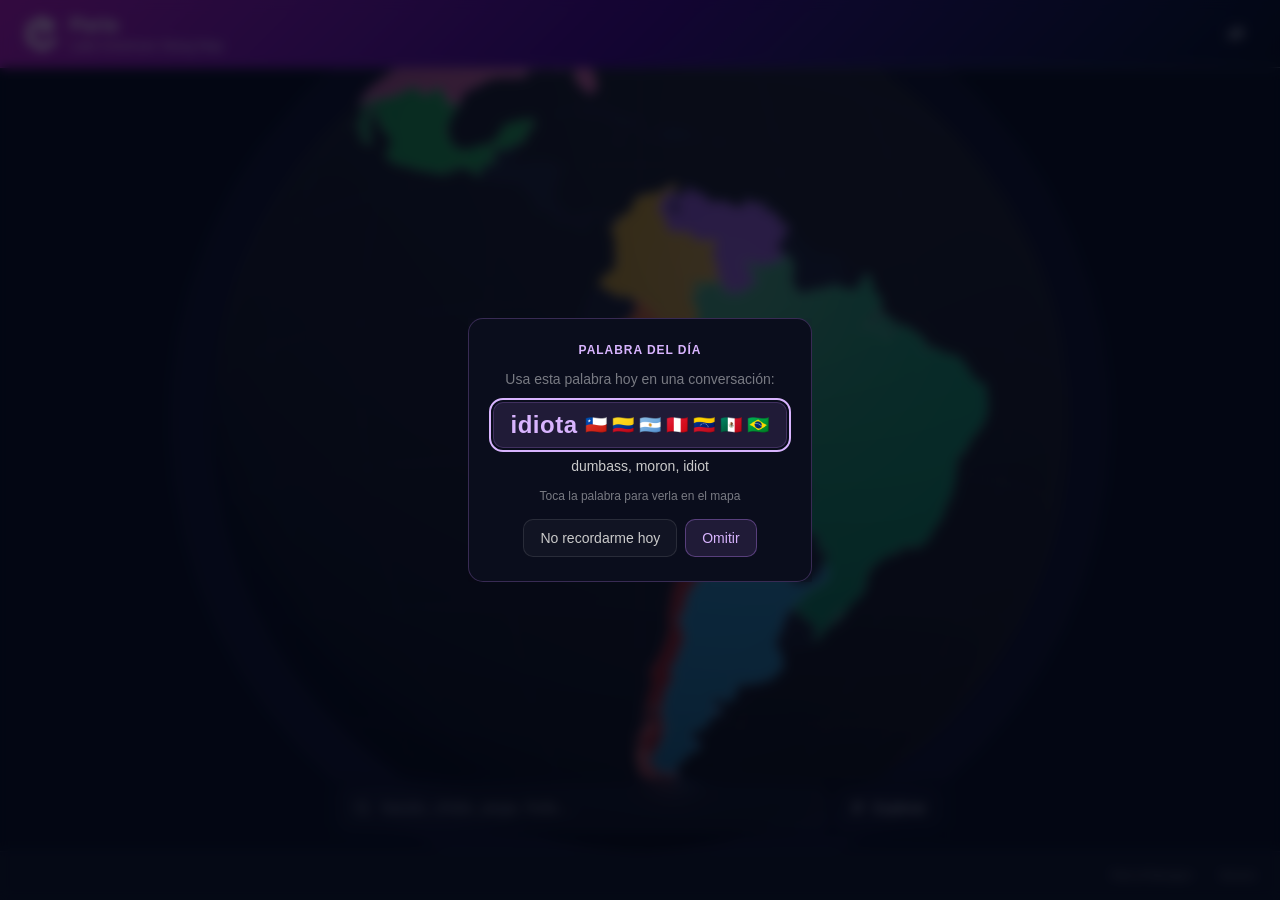
==== index.html @ fe43e07e "fix: stop dropping countries, restore the intro, contain the closed sheet Four defects found by a di" ====
<!DOCTYPE html>
<html lang="es">
<head>
  <meta charset="UTF-8">
  <meta name="viewport" content="width=device-width, initial-scale=1.0">
  <meta http-equiv="Content-Security-Policy" content="default-src 'self'; base-uri 'self'; form-action 'self'; frame-ancestors 'none'; script-src 'self' 'unsafe-inline' https://esm.sh cdn.jsdelivr.net cdnjs.cloudflare.com https://challenges.cloudflare.com https://gc.zgo.at https://static.cloudflareinsights.com; style-src 'self' 'unsafe-inline' https://fonts.googleapis.com https://cdn.neorgon.org; font-src 'self' https://fonts.gstatic.com; img-src 'self' data: blob: https://*.convex.cloud https://img.clerk.com https://cdn.neorgon.org https://i.ytimg.com https://yt3.ggpht.com https://neorgon.goatcounter.com; connect-src 'self' https://*.convex.cloud https://*.clerk.accounts.dev https://*.accounts.dev https://clerk-telemetry.com https://api.clerk.com https://challenges.cloudflare.com https://*.workers.dev https://neorgon.goatcounter.com https://cloudflareinsights.com; frame-src 'self' https://challenges.cloudflare.com https://*.clerk.accounts.dev https://*.accounts.dev https://www.youtube.com https://www.youtube-nocookie.com; worker-src 'self' blob:">
  <meta name="referrer" content="strict-origin-when-cross-origin">
  <meta http-equiv="X-Content-Type-Options" content="nosniff">
  <title>Parla | Latin American Slang Map</title>
  <meta name="description" content="Search Latin American slang and see equivalents across 8 countries on an interactive 3D globe. Static JSON API included">
  <meta property="og:title" content="Parla | Latin American Slang Map">
  <meta property="og:description" content="Map regional slang across Latin America on a 3D globe">
  <meta property="og:type" content="website">
  <meta property="og:url" content="https://parla.neorgon.com/">
  <meta property="og:site_name" content="Neorgon">
  <meta name="twitter:card" content="summary_large_image">
  <meta name="twitter:title" content="Parla | Latin American Slang Map">
  <meta name="twitter:description" content="Map regional slang across Latin America on a 3D globe">
  <meta name="robots" content="index, follow">
  <link rel="canonical" href="https://parla.neorgon.com/">
  <meta property="og:locale" content="en_US">
  <meta name="theme-color" content="#040714">
  <meta property="og:image" content="https://parla.neorgon.com/og-preview.jpg">
  <meta property="og:image:width" content="1200">
  <meta property="og:image:height" content="630">
  <link rel="icon" type="image/x-icon" href="https://cdn.neorgon.org/v1.0.0/favicon.ico" />
  <link rel="stylesheet" href="https://cdn.neorgon.org/v1.0.0/styles/base.css">
  <link rel="stylesheet" href="css/style.css">
  <!-- Neorgon Header Kit (vendored; ?header=live swaps CSS to CDN) -->
  <script>(function(){var m=location.search.match(/[?&]theme=([\w-]+)/)||document.cookie.match(/(?:^|;\s*)neo_theme=([\w-]+)/);if(m&&m[1]!=='default')document.documentElement.dataset.theme=decodeURIComponent(m[1]);})();</script>
  <link rel="stylesheet" href="css/neorgon-header.css">
  <link rel="stylesheet" href="css/neorgon-themes.css">
  <link rel="stylesheet" href="https://cdn.neorgon.org/v1.0.0/header/season.css">
  <script defer src="js/neorgon-header.js"></script>
  <meta name="neo-repo" content="energon-a-secas/parla-site">
  <link rel="stylesheet" href="css/neorgon-footer.css">
  <script defer src="js/neorgon-footer.js"></script>
  <script type="importmap">
  {
    "imports": {
      "three": "./vendor/three/three.module.min.js",
      "three/addons/": "./vendor/three/addons/"
    }
  }
  </script>
  <script type="application/ld+json">
  {
    "@context": "https://schema.org",
    "@type": "WebApplication",
    "name": "Parla",
    "description": "Search Latin American slang and see equivalents across 8 countries on an interactive 3D globe",
    "url": "https://parla.neorgon.com/",
    "applicationCategory": "ReferenceApplication",
    "operatingSystem": "Any",
    "offers": { "@type": "Offer", "price": "0", "priceCurrency": "USD" },
    "author": { "@type": "Organization", "name": "Neorgon", "url": "https://neorgon.com/" }
  }
  </script>
</head>
<body>
  <!-- Stage pre-flight. WebGL support is knowable synchronously with no network,
       so the layout is committed here, before the first paint, instead of at the
       end of initStage() behind 946 KB of dictionary + three.js + geometry.
       This is the only implementation: js/utils.js reads the verdict it caches.
       Removing this script drops every visitor into the radial fallback. -->
  <script>
  (function () {
    var ok = false;
    try {
      ok = !/[?&]nogl=/.test(location.search) &&
           !!(document.createElement('canvas').getContext('webgl2') ||
              document.createElement('canvas').getContext('webgl'));
    } catch (e) { ok = false; }
    window.__parlaWebGL = ok;
    document.body.classList.add(ok ? 'globe-mode' : 'no-webgl');
  })();
  </script>

  <a class="skip-link" href="#main">Skip to content</a>

  <header class="header-bar" data-header-mode="content" data-header-autohide="on">
    <div class="header-logo">
      <a href="./" class="header-title-link">
        <img src="energon-classic-logo.png" class="header-logo-img" alt="">
        <div class="header-title-wrap">
        <h1>Parla</h1>
        <div class="header-subtitle">Latin American Slang Map</div>
      
        </div>
      </a>
    </div>
    <div class="header-right">
      <a class="header-home" href="https://neorgon.com/" title="neorgon.com" aria-label="Neorgon home">
        <svg class="nh-hub-icon" viewBox="0 0 24 24" fill="none" stroke="currentColor" stroke-width="1.5" stroke-linecap="round" stroke-linejoin="round" xmlns="http://www.w3.org/2000/svg" aria-hidden="true">
          <circle cx="12" cy="12" r="4.4"/>
          <ellipse cx="12" cy="12" rx="8.4" ry="3" transform="rotate(-18 12 12)"/>
          <g class="nh-orbit">
            <path d="M17.5 4.2 14.2 2.7l.9 1.4-.6 1.1z" fill="currentColor" stroke="none"/>
            <circle cx="12.6" cy="3" r=".7" fill="currentColor" stroke="none" opacity=".55"/>
            <circle cx="11.1" cy="3.3" r=".55" fill="currentColor" stroke="none" opacity=".35"/>
            <circle cx="9.8" cy="3.7" r=".4" fill="currentColor" stroke="none" opacity=".2"/>
          </g>
        </svg>
      </a>
    </div>
  </header>


  <main id="main">
    <div class="globe-stage" id="globeStage" aria-hidden="true"></div>
    <div class="globe-card hidden" id="globeCard" role="tooltip"></div>

    <button type="button" class="globe-reset hidden" id="globeReset">
      <svg viewBox="0 0 24 24" fill="none" stroke="currentColor" stroke-width="2" aria-hidden="true">
        <circle cx="12" cy="12" r="9"/><path d="M3 12h18M12 3a15 15 0 0 1 0 18a15 15 0 0 1 0-18"/>
      </svg>
      <span>Ver todos los países</span>
    </button>

    <div class="diagram-area hidden" id="diagramArea" role="region" aria-label="Equivalentes por país">
      <svg class="diagram-lines" id="diagramLines"></svg>
      <div class="diagram-center" id="diagramCenter"></div>
      <div class="diagram-nodes" id="diagramNodes"></div>
      <p class="sr-only" id="diagramLive" aria-live="polite"></p>
    </div>

    <div class="dock">
      <div class="sheet" id="resultsSheet">
        <div class="sheet-inner">
          <div class="sheet-head">
            <button type="button" class="sheet-grab" id="sheetGrab" aria-label="Cerrar el panel"></button>
            <div class="mode-switch" id="modeSwitch" role="tablist" aria-label="Qué estás buscando">
              <button type="button" class="mode-btn is-active" id="modeWords"
                      role="tab" aria-selected="true" data-mode="words">Palabras</button>
              <button type="button" class="mode-btn" id="modeExpressions"
                      role="tab" aria-selected="false" data-mode="expressions">Expresiones</button>
            </div>
            <div class="sheet-filters">
              <label class="sr-only" for="countrySelect">Filtrar por país</label>
              <select class="filter-select" id="countrySelect" aria-label="Filtrar por país"></select>
              <label class="sr-only" for="categorySelect">Filtrar por categoría</label>
              <select class="filter-select" id="categorySelect" aria-label="Filtrar por categoría"></select>
            </div>
          </div>
          <div class="sheet-body">
            <!-- A sibling of #resultsArea, not a child. renderBrowse clears
                 #resultsArea, so nesting the intro inside it destroyed the copy
                 and the example pills on the first render of every visit. -->
            <div class="intro-state" id="introState">
              <p class="intro-text">Toca un país en el globo, o busca una palabra</p>
              <div class="intro-examples" id="introExamples"></div>
            </div>
            <div class="results-area" id="resultsArea"></div>
            <div class="browse-area" id="browseArea"></div>
          </div>
        </div>
      </div>
      <div class="command-bar">
        <div class="command-search">
          <label class="sr-only" for="searchInput">Buscar jerga</label>
          <svg class="search-icon" viewBox="0 0 24 24" fill="none" stroke="currentColor" stroke-width="2" aria-hidden="true">
            <circle cx="11" cy="11" r="8"/><path d="m21 21-4.3-4.3"/>
          </svg>
          <input type="search" id="searchInput" class="search-input" placeholder="bacán, chido, pega, foda…" autocomplete="off" spellcheck="false" enterkeyhint="search">
          <button type="button" class="search-clear hidden" id="searchClear" aria-label="Borrar búsqueda">&times;</button>
        </div>
        <button type="button" class="sheet-toggle" id="sheetToggle" aria-expanded="false" aria-controls="resultsSheet">
          <svg viewBox="0 0 24 24" fill="none" stroke="currentColor" stroke-width="2" aria-hidden="true"><path d="M4 6h16M4 12h16M4 18h10"/></svg>
          <span>Explorar</span>
        </button>
      </div>
    </div>
  </main>

  <dialog class="wod-dialog" id="wodDialog" aria-labelledby="wodTitle">
    <div class="wod-dialog-inner">
      <p class="wod-label" id="wodTitle">Palabra del día</p>
      <div id="wodContent"></div>
      <p class="wod-hint">Toca la palabra para verla en el mapa</p>
      <div class="wod-actions">
        <button type="button" class="wod-btn" id="wodDismiss">No recordarme hoy</button>
        <button type="button" class="wod-btn wod-btn-primary" id="wodSkip">Omitir</button>
      </div>
    </div>
  </dialog>

  <footer class="neo-footer" data-footer-mode="app" data-stick="off">
  </footer>

  <script type="module" src="js/app.js"></script>
</body>
</html>
---- css/style.css ----
/* -- Reset & base -- */
*, *::before, *::after { margin: 0; padding: 0; box-sizing: border-box; }

html { height: 100%; }

:root {
  --bg: #040714;
  --surface-1: rgba(255,255,255,.03);
  --surface-2: rgba(255,255,255,.06);
  --surface-3: rgba(255,255,255,.09);
  --border-subtle: rgba(255,255,255,.07);
  --border: rgba(255,255,255,.1);
  --border-strong: rgba(255,255,255,.22);
  --text-primary: #f9f9f9;
  --text-secondary: #cacaca;
  --text-muted: rgba(255,255,255,.45);
  --accent: #c084fc;
  --accent-bright: #d8b4fe;
  --accent-dim: rgba(192,132,252,.12);
  --accent-glow: rgba(192,132,252,.06);
  --font: 'Avenir Next', -apple-system, BlinkMacSystemFont, 'Segoe UI', Roboto, Oxygen, Ubuntu, Cantarell, sans-serif;
  --text-xs: 0.75rem; --text-sm: 0.875rem; --text-base: 1rem;
  --text-lg: 1.125rem; --text-xl: 1.25rem; --text-2xl: 1.5rem;
  --space-1: 4px; --space-2: 8px; --space-3: 12px; --space-4: 16px;
  --space-6: 24px; --space-8: 32px;
  --radius-sm: 6px; --radius: 10px; --radius-lg: 15px;
  --ease-out: cubic-bezier(0.25, 1, 0.5, 1);
  --surface-solid: #0a0d1c;
  --dur-fast: 120ms; --dur: 200ms;
}

body {
  font-family: var(--font);
  background: var(--bg);
  min-height: 100%;
  color: var(--text-primary);
  display: flex; flex-direction: column;
  overflow-x: hidden;
}

main#main {
  flex: 1;
  display: flex;
  flex-direction: column;
  min-height: 0;
  width: 100%;
  position: relative;
  z-index: 1;
}

/* -- Layout -- */
.sr-only {
  position: absolute;
  width: 1px;
  height: 1px;
  padding: 0;
  margin: -1px;
  overflow: hidden;
  clip: rect(0, 0, 0, 0);
  white-space: nowrap;
  border: 0;
}

.hidden { display: none !important; }


/* -- Globe stage --
   The 3D canvas fills the stage and sits behind every interactive layer.
   It is aria-hidden and click-through except for the canvas itself, which
   owns rotation, zoom and country picking. */
.globe-stage {
  position: absolute;
  inset: 0;
  z-index: 0;
  overflow: hidden;
}

.globe-canvas {
  display: block;
  width: 100%;
  height: 100%;
  touch-action: none;   /* OrbitControls needs the gestures */
}

.globe-card {
  position: fixed;
  z-index: 2;
  max-width: 280px;
  padding: var(--space-3) var(--space-4);
  background: var(--surface-solid);
  border: 1px solid var(--border-strong);
  border-radius: var(--radius);
  box-shadow: 0 12px 40px rgba(0, 0, 0, 0.45);
  pointer-events: auto;
}

.globe-card-head {
  font-size: var(--text-sm);
  font-weight: 600;
  color: var(--text-primary);
  margin-bottom: var(--space-2);
}

.globe-card-terms {
  list-style: none;
  margin: 0;
  padding: 0;
}

.globe-card-terms li {
  padding: 6px 0;
  border-top: 1px solid var(--border-subtle);
  font-size: var(--text-xs);
  line-height: 1.45;
}

.globe-card-terms li:first-child {
  border-top: none;
  padding-top: 0;
}

.globe-card-term {
  display: block;
  font-weight: 600;
  color: var(--accent-bright);
  margin-bottom: 2px;
}

.globe-card-meaning {
  display: block;
  color: var(--text-muted);
}

/* -- Command bar (search + sheet toggle) -- */
.command-bar {
  display: flex;
  align-items: center;
  gap: var(--space-2);
  padding: var(--space-2);
  background: rgba(4, 7, 20, 0.55);
  border: 1px solid var(--border-subtle);
  border-radius: var(--radius-lg);
  /* Glass Sparingly: the header and this field are the whole budget. */
  backdrop-filter: blur(12px);
  -webkit-backdrop-filter: blur(12px);
  flex: 0 0 auto;
}

.command-search {
  position: relative;
  flex: 1.4;
  min-width: 0;
}

.command-search .search-icon {
  left: 14px;
  width: 18px;
  height: 18px;
}

.command-search .search-input {
  padding: 12px 40px 12px 42px;
  font-size: var(--text-base);
  border-radius: var(--radius);
  background: rgba(255, 255, 255, 0.04);
}

.command-search .search-input:focus {
  box-shadow: 0 0 0 2px var(--accent-dim);
}

.command-search:focus-within .search-icon {
  color: var(--accent);
}

.command-search .search-clear {
  right: 4px;
  min-width: 36px;
  min-height: 36px;
}

.command-bar .filter-select {
  flex: 0 1 160px;
  min-width: 0;
  padding: 10px 28px 10px 12px;
  font-size: var(--text-xs);
  background-color: rgba(255, 255, 255, 0.04);
}

/* -- Word of the day dialog -- */
.wod-dialog {
  margin: auto;
  padding: 0;
  border: none;
  max-width: min(420px, calc(100vw - 32px));
  background: transparent;
  color: var(--text-primary);
}

.wod-dialog::backdrop {
  background: rgba(4, 7, 20, 0.72);
  backdrop-filter: blur(6px);
  -webkit-backdrop-filter: blur(6px);
}

.wod-dialog.open {
  display: block;
  position: fixed;
  inset: 0;
  margin: auto;
  z-index: 300;
}

.wod-dialog-inner {
  padding: var(--space-6);
  background: var(--surface-solid);
  border: 1px solid rgba(192, 132, 252, 0.25);
  border-radius: var(--radius-lg);
  box-shadow: 0 24px 64px rgba(0, 0, 0, 0.45), 0 0 48px rgba(192, 132, 252, 0.08);
  text-align: center;
  animation: fadeIn 0.35s var(--ease-out) both;
}

.wod-label {
  font-size: var(--text-xs);
  font-weight: 600;
  letter-spacing: 0.08em;
  text-transform: uppercase;
  color: var(--accent-bright);
  margin-bottom: var(--space-3);
}

.wod-hint {
  font-size: var(--text-xs);
  color: var(--text-muted);
  margin-top: var(--space-3);
}

.wod-actions {
  display: flex;
  gap: var(--space-2);
  margin-top: var(--space-4);
  justify-content: center;
  flex-wrap: wrap;
}

.wod-btn {
  font: inherit;
  font-size: var(--text-sm);
  padding: 10px 16px;
  border-radius: var(--radius);
  border: 1px solid var(--border);
  background: var(--surface-1);
  color: var(--text-secondary);
  cursor: pointer;
  transition: border-color var(--dur), background var(--dur), color var(--dur);
}

.wod-btn:hover {
  color: var(--text-primary);
  border-color: var(--border-strong);
  background: var(--surface-2);
}

.wod-btn-primary {
  border-color: rgba(192, 132, 252, 0.35);
  background: var(--accent-dim);
  color: var(--accent-bright);
}

.wod-btn-primary:hover {
  border-color: var(--accent);
  background: rgba(192, 132, 252, 0.18);
}

.wod-term-btn {
  display: inline-flex;
  align-items: center;
  gap: var(--space-2);
  font: inherit;
  cursor: pointer;
  padding: var(--space-2) var(--space-4);
  border: 1px solid rgba(192, 132, 252, 0.2);
  border-radius: var(--radius);
  background: var(--accent-dim);
  color: inherit;
  transition: border-color var(--dur), transform var(--dur), box-shadow var(--dur);
}

.wod-term-btn:hover {
  border-color: var(--accent);
  box-shadow: 0 0 24px rgba(192, 132, 252, 0.12);
  transform: translateY(-1px);
}

.wod-prompt {
  font-size: var(--text-sm);
  color: var(--text-muted);
  margin-bottom: var(--space-3);
  line-height: 1.5;
}

.wod-term {
  font-size: var(--text-2xl);
  font-weight: 700;
  color: var(--accent-bright);
  letter-spacing: 0.5px;
}

.wod-flag {
  font-size: var(--text-lg);
}

.wod-meaning {
  font-size: var(--text-sm);
  color: var(--text-secondary);
  margin-top: var(--space-2);
  line-height: 1.45;
}

/* -- Search area -- */
.search-area {
  margin-bottom: var(--space-4);
}

.field-label {
  display: block;
  font-size: var(--text-xs);
  font-weight: 600;
  color: var(--text-muted);
  margin-bottom: var(--space-2);
  letter-spacing: 0.02em;
}

.filter-field {
  flex: 1;
  min-width: 0;
}

.search-wrap {
  position: relative;
  margin-bottom: var(--space-3);
}

.search-icon {
  position: absolute;
  left: 18px;
  top: 50%;
  transform: translateY(-50%);
  width: 22px;
  height: 22px;
  color: var(--text-muted);
  pointer-events: none;
  transition: color var(--dur);
}

.search-input:focus ~ .search-icon,
.search-wrap:focus-within .search-icon { color: var(--accent); }

.search-input {
  width: 100%;
  padding: 18px 52px 18px 52px;
  background: var(--surface-solid);
  border: 1px solid var(--border);
  border-radius: var(--radius-lg);
  font: inherit;
  font-size: var(--text-lg);
  color: var(--text-primary);
  outline: none;
  transition: border-color var(--dur), box-shadow var(--dur), background var(--dur);
}

.search-input::placeholder { color: var(--text-muted); }

.search-input:focus {
  border-color: var(--accent);
  box-shadow: 0 0 0 3px var(--accent-dim), 0 8px 32px rgba(192,132,252,0.08);
  background: rgba(255,255,255,.05);
}

.search-clear {
  position: absolute;
  right: 8px;
  top: 50%;
  transform: translateY(-50%);
  background: var(--surface-2);
  border: none;
  color: var(--text-muted);
  font-size: 1.2em;
  cursor: pointer;
  min-width: 44px;
  min-height: 44px;
  display: flex;
  align-items: center;
  justify-content: center;
  border-radius: var(--radius-sm);
  transition: color var(--dur), background var(--dur);
  line-height: 1;
}
.search-clear:hover { color: var(--text-primary); background: var(--surface-3); }

/* -- Filter bar -- */
.filter-bar {
  display: flex;
  gap: var(--space-2);
}

.filter-select {
  flex: 1;
  padding: 10px 14px;
  background: var(--surface-1);
  border: 1px solid var(--border);
  border-radius: var(--radius);
  color: var(--text-primary);
  font: inherit;
  font-size: var(--text-sm);
  cursor: pointer;
  outline: none;
  transition: border-color var(--dur);
  -webkit-appearance: none;
  appearance: none;
  background-image: url("data:image/svg+xml,%3Csvg xmlns='http://www.w3.org/2000/svg' width='12' height='12' viewBox='0 0 24 24' fill='none' stroke='rgba(255,255,255,0.45)' stroke-width='2'%3E%3Cpath d='M6 9l6 6 6-6'/%3E%3C/svg%3E");
  background-repeat: no-repeat;
  background-position: right 12px center;
  padding-right: 32px;
}

.filter-select:focus {
  border-color: var(--accent);
}

.filter-select option {
  background: var(--surface-solid);
  color: var(--text-primary);
}

/* -- Intro state -- */
.intro-state {
  text-align: center;
  padding: var(--space-4) 0 var(--space-6);
}

.intro-text {
  color: var(--text-muted);
  font-size: var(--text-lg);
  margin-bottom: var(--space-6);
  line-height: 1.6;
}

.intro-examples {
  display: flex;
  flex-wrap: wrap;
  gap: var(--space-2);
  justify-content: center;
}

.example-pill {
  padding: 8px 18px;
  border-radius: 20px;
  border: 1px solid var(--border);
  background: var(--surface-solid);
  color: var(--accent);
  font: inherit;
  font-size: var(--text-sm);
  cursor: pointer;
  transition: border-color var(--dur), background var(--dur), transform var(--dur), box-shadow var(--dur);
}

.example-pill:hover {
  background: var(--accent-dim);
  border-color: var(--accent);
  transform: translateY(-2px);
  box-shadow: 0 4px 12px rgba(192,132,252,0.12);
}

/* -- Result cards (multiple matches) -- */
.result-card {
  display: flex;
  align-items: flex-start;
  gap: var(--space-4);
  width: 100%;
  text-align: left;
  padding: var(--space-4) var(--space-6);
  background: var(--surface-solid);
  border: 1px solid var(--border);
  border-radius: var(--radius);
  margin-bottom: var(--space-3);
  cursor: pointer;
  font: inherit;
  color: var(--text-primary);
  transition: border-color var(--dur), background var(--dur), transform var(--dur), box-shadow var(--dur);
  animation: fadeIn 0.25s ease-out both;
}

.result-card:hover {
  border-color: var(--accent);
  background: var(--surface-2);
  transform: translateY(-2px);
  box-shadow: 0 4px 20px rgba(0,0,0,0.3);
}

.result-body { flex: 1; }

.result-term {
  font-size: var(--text-xl);
  font-weight: 600;
  margin-bottom: 4px;
}

.result-flags {
  font-size: var(--text-base);
  margin-left: var(--space-2);
}

.result-meaning {
  color: var(--text-secondary);
  font-size: var(--text-sm);
  margin-bottom: 4px;
}

.result-category {
  color: var(--text-muted);
  font-size: var(--text-xs);
}

.result-arrow {
  color: var(--text-muted);
  font-size: 1.2em;
  margin-top: 6px;
  transition: transform var(--dur), color var(--dur);
}

.result-card:hover .result-arrow {
  color: var(--accent);
  transform: translateX(3px);
}

/* -- No results -- */
.no-results {
  text-align: center;
  color: var(--text-muted);
  padding: var(--space-8) 0;
  font-size: var(--text-base);
}

/* -- Diagram -- */
.diagram-area {
  position: relative;
  width: 100%;
  min-height: min(52vh, 480px);
  flex: 1;
  margin: 0;
  padding: 0 var(--space-4);
  z-index: 1;
}

.diagram-lines {
  position: absolute;
  inset: 0;
  width: 100%;
  height: 100%;
  pointer-events: none;
  z-index: 1;
}

.diagram-line {
  animation: lineIn 0.5s ease-out both;
}

@keyframes lineIn {
  from { stroke-dashoffset: 200; opacity: 0; }
  to { stroke-dashoffset: 0; opacity: 1; }
}

/* -- Diagram center node -- */
.diagram-center {
  position: absolute;
  left: 50%;
  top: 50%;
  transform: translate(-50%, -50%);
  z-index: 3;
  background: var(--surface-solid);
  border: 2px solid var(--accent);
  border-radius: var(--radius-lg);
  padding: 16px 24px 14px;
  text-align: center;
  box-shadow: 0 0 40px rgba(192,132,252,0.1), inset 0 0 20px rgba(192,132,252,0.03);
  animation: centerIn 0.4s var(--ease-out) both;
  max-width: 240px;
  display: flex;
  flex-direction: column;
  align-items: center;
}

@keyframes centerIn {
  from { opacity: 0; transform: translate(-50%, -50%) scale(0.8); }
  to { opacity: 1; transform: translate(-50%, -50%) scale(1); }
}

.center-term {
  font-size: var(--text-2xl);
  font-weight: 700;
  color: var(--accent-bright);
  margin-bottom: 6px;
  letter-spacing: 0.5px;
}

.center-meaning {
  font-size: var(--text-xs);
  font-weight: 500;
  color: var(--text-muted);
  line-height: 1.4;
}

.center-category {
  font-size: 0.7rem;
  color: var(--text-muted);
  margin-top: 6px;
}

/* -- Diagram nodes -- */
.diagram-nodes {
  position: absolute;
  inset: 0;
  z-index: 2;
}

.diagram-node {
  position: absolute;
  transform: translate(-50%, -50%);
  background: var(--surface-solid);
  border: 1px solid var(--node-color, var(--border));
  border-radius: var(--radius);
  padding: 10px 14px;
  text-align: left;
  min-width: 100px;
  max-width: 170px;
  cursor: default;
  transition: transform var(--dur), box-shadow var(--dur), border-color var(--dur);
  animation: nodeIn 0.4s var(--ease-out) both;
}

.diagram-node:hover {
  transform: translate(-50%, -50%) scale(1.06);
  box-shadow: 0 0 24px color-mix(in srgb, var(--node-color) 20%, transparent);
  z-index: 10;
  border-color: var(--node-color);
}

.diagram-node.matched {
  border-width: 2px;
  background: color-mix(in srgb, var(--node-color) 8%, var(--surface-solid));
  box-shadow: 0 0 20px color-mix(in srgb, var(--node-color) 15%, transparent);
}

@keyframes nodeIn {
  from { opacity: 0; transform: translate(-50%, -50%) scale(0.6) translateY(8px); }
  to { opacity: 1; transform: translate(-50%, -50%) scale(1) translateY(0); }
}

.node-flags {
  font-size: var(--text-sm);
  margin-bottom: 3px;
  letter-spacing: 2px;
}

.node-term {
  font-size: var(--text-sm);
  font-weight: 600;
  color: var(--text-primary);
  line-height: 1.3;
}

.node-countries {
  font-size: var(--text-xs);
  color: var(--text-muted);
  margin-top: 3px;
}

.node-note {
  font-size: 0.7rem;
  color: var(--text-muted);
  font-style: italic;
  margin-top: 3px;
}

/* -- Diagram controls (back + share, inside center card) -- */
.diagram-controls {
  display: flex;
  align-items: center;
  justify-content: center;
  gap: 6px;
  margin-top: 10px;
}

.diagram-back,
.diagram-share {
  display: flex;
  align-items: center;
  gap: 5px;
  padding: 5px 11px;
  border-radius: 20px;
  border: 1px solid var(--border);
  background: rgba(255,255,255,0.04);
  color: var(--text-muted);
  font: inherit;
  font-size: var(--text-xs);
  cursor: pointer;
  transition: color var(--dur), border-color var(--dur), background var(--dur), transform 0.25s var(--ease-out);
}

.diagram-back:hover {
  color: var(--accent);
  border-color: var(--accent);
  background: var(--accent-dim);
  transform: scale(1.04);
}

.diagram-share:hover {
  color: var(--accent);
  border-color: var(--accent);
  background: var(--accent-dim);
  transform: scale(1.04);
}

.diagram-share.copied {
  color: #4ade80;
  border-color: #4ade80;
  background: rgba(74,222,128,0.1);
}

.diagram-back svg,
.diagram-share svg {
  width: 14px;
  height: 14px;
  transition: transform var(--dur);
}

.center-flag {
  font-size: var(--text-lg);
  margin-left: 4px;
}

/* -- Browse section -- */
.browse-area {
  margin-top: var(--space-4);
}

.browse-section {
  margin-bottom: var(--space-8);
}

.browse-heading {
  font-size: var(--text-lg);
  font-weight: 600;
  color: var(--text-secondary);
  margin-bottom: var(--space-4);
  padding-bottom: var(--space-2);
  border-bottom: 1px solid var(--border-subtle);
  display: flex;
  align-items: center;
  gap: var(--space-2);
}

.cat-icon {
  width: 18px;
  height: 18px;
  display: inline-block;
  vertical-align: middle;
  flex-shrink: 0;
}

.browse-expand {
  display: flex;
  align-items: center;
  justify-content: center;
  gap: 6px;
  width: 100%;
  padding: 10px;
  margin-top: var(--space-2);
  background: var(--surface-1);
  border: 1px solid var(--border);
  border-radius: var(--radius);
  color: var(--accent);
  font: inherit;
  font-size: var(--text-sm);
  cursor: pointer;
  transition: all var(--dur);
}

.browse-expand:hover {
  background: var(--accent-dim);
  border-color: var(--accent);
}

.browse-expand svg {
  width: 14px;
  height: 14px;
  transition: transform var(--dur);
}

.browse-expand.expanded svg {
  transform: rotate(180deg);
}

.browse-grid {
  display: grid;
  grid-template-columns: repeat(auto-fill, minmax(270px, 1fr));
  gap: var(--space-3);
}

.browse-card {
  display: block;
  width: 100%;
  text-align: left;
  padding: var(--space-4);
  background: var(--surface-solid);
  border: 1px solid var(--border);
  border-radius: var(--radius);
  cursor: pointer;
  font: inherit;
  color: var(--text-primary);
  transition: border-color var(--dur), background var(--dur), transform var(--dur), box-shadow var(--dur);
}

.browse-card:hover {
  border-color: var(--accent);
  background: var(--surface-2);
  transform: translateY(-3px);
  box-shadow: 0 8px 24px rgba(0,0,0,0.3);
}

.browse-hero {
  font-size: var(--text-xl);
  font-weight: 700;
  color: var(--accent-bright);
  margin-bottom: var(--space-2);
  letter-spacing: 0.3px;
  line-height: 1.3;
}

.browse-hero-flag {
  font-size: var(--text-base);
  margin-left: 4px;
}

.browse-terms {
  display: flex;
  flex-wrap: wrap;
  gap: 6px;
  margin-bottom: var(--space-3);
}

.browse-term {
  font-size: var(--text-base);
  font-weight: 600;
  color: var(--text-primary);
  background: var(--surface-2);
  padding: 4px 12px;
  border-radius: 12px;
  border: 1px solid var(--border-subtle);
  white-space: nowrap;
}

.browse-term-flags {
  font-size: var(--text-xs);
  letter-spacing: 1px;
}

.browse-meaning {
  font-size: var(--text-xs);
  color: var(--text-muted);
  line-height: 1.4;
}

.browse-more {
  font-size: var(--text-xs);
  color: var(--accent);
  padding: 4px 10px;
  align-self: center;
}

/* -- Toast -- */
.toast {
  position: fixed; bottom: 24px; right: 24px; z-index: 999;
  background: #1a1730; border: 1px solid rgba(255,255,255,0.15);
  border-radius: 8px; padding: 10px 16px;
  font-size: 0.84rem; color: var(--text-primary);
  box-shadow: 0 4px 20px rgba(0,0,0,0.55);
  pointer-events: none;
  transform: translateY(8px); opacity: 0;
  transition: opacity 0.18s, transform 0.18s;
}
.toast.visible { opacity: 1; transform: translateY(0); }

/* -- Focus & a11y -- */
:focus-visible {
  outline: 2px solid var(--accent-bright);
  outline-offset: 2px;
}

.skip-link {
  position: absolute;
  top: -100%;
  left: var(--space-4);
  z-index: 1000;
  padding: var(--space-2) var(--space-4);
  background: var(--accent-bright);
  color: var(--bg);
  font-weight: 600;
  font-size: var(--text-sm);
  border-radius: 0 0 var(--radius-sm) var(--radius-sm);
  text-decoration: none;
  transition: top var(--dur);
}
.skip-link:focus { top: 0; }

/* -- Button press -- */
button:active:not(.diagram-node):not(.diagram-back):not(.diagram-share) {
  transform: scale(0.97);
  transition-duration: var(--dur-fast);
}

/* -- Entrance animation -- */
@keyframes fadeIn {
  from { opacity: 0; transform: translateY(8px); }
  to   { opacity: 1; transform: translateY(0); }
}

/* -- Reduced motion -- */
@media (prefers-reduced-motion: reduce) {
  *, *::before, *::after {
    animation-duration: 0.01ms !important;
    transition-duration: 0.01ms !important;
  }
}

/* -- Responsive -- */
@media (max-width: 600px) {

  .command-bar {
    flex-wrap: wrap;
    top: 68px;
  }

  .command-bar .filter-select {
    flex: 1 1 calc(50% - var(--space-1));
  }

  .command-search .search-input {
    font-size: var(--text-sm);
    padding: 11px 36px 11px 38px;
  }

  .diagram-area { min-height: min(48vh, 360px); }

  .diagram-center {
    padding: 12px 18px;
    max-width: 180px;
  }

  .center-term { font-size: var(--text-lg); }
  .center-meaning { font-size: 0.7rem; }

  .diagram-node {
    padding: 8px 10px;
    min-width: 80px;
    max-width: 130px;
  }

  .node-term { font-size: var(--text-xs); }
  .node-countries { font-size: 0.65rem; }
  .node-flags { font-size: var(--text-xs); }

  .browse-grid {
    grid-template-columns: 1fr;
  }
}

@media (max-width: 400px) {
  .diagram-area { min-height: 300px; }
  .diagram-node { min-width: 65px; max-width: 110px; padding: 6px 8px; }
}

/* ==========================================================================
   Stage layout
   The globe is the page. Search collapses to a floating bar at the bottom and
   results live in a sheet above it, so the map keeps the whole viewport.
   Every rule here is scoped to body.globe-mode; without WebGL the document
   falls back to its original top-bar flow, which is why both layouts live in
   one stylesheet and the fallback cannot rot unnoticed.
   ========================================================================== */

body.globe-mode {
  height: 100dvh;
  overflow: hidden;
}

body.globe-mode main#main {
  position: relative;
  flex: 1;
  min-height: 0;
  overflow: hidden;
}

/* -- Dock: the sheet sits on top of the bar, both anchored to the floor, so
      the search field never moves when the sheet opens or shuts. -- */
.dock {
  width: 100%;
  max-width: 960px;
  margin: 0 auto;
  padding: var(--space-4) var(--space-6) 0;
  display: flex;
  flex-direction: column-reverse;   /* fallback: bar above results, as before */
  gap: var(--space-3);
}

body.globe-mode .dock {
  position: absolute;
  left: 50%;
  bottom: var(--space-3);
  transform: translateX(-50%);
  width: min(620px, calc(100% - var(--space-6)));
  max-width: none;
  max-height: calc(100% - var(--space-6));
  padding: 0;
  margin: 0;
  flex-direction: column;           /* stage: sheet above the bar */
  gap: var(--space-2);
  z-index: 60;
  pointer-events: none;
}

body.globe-mode .dock > * { pointer-events: auto; }

/* -- Sheet -- */
.sheet { min-height: 0; }

body.globe-mode .sheet {
  background: var(--surface-solid);
  border: 1px solid var(--border);
  border-radius: var(--radius-lg);
  overflow: hidden;
  max-height: min(56vh, 520px);
  opacity: 1;
  transition: max-height var(--dur) var(--ease-out), opacity var(--dur) var(--ease-out);
}

body.globe-mode .sheet:not(.is-open) {
  max-height: 0;
  opacity: 0;
  border-color: transparent;
  pointer-events: none;
}

body.globe-mode .sheet-inner {
  display: flex;
  flex-direction: column;
  max-height: min(46vh, 440px);
}

body.globe-mode .sheet-body {
  overflow-y: auto;
  overscroll-behavior: contain;
  padding: 0 var(--space-4) var(--space-4);
}

.sheet-head {
  display: flex;
  align-items: center;
  gap: var(--space-2);
}

body.globe-mode .sheet-head {
  flex-direction: column;
  padding: var(--space-2) var(--space-4) var(--space-3);
}

.sheet-filters {
  display: flex;
  gap: var(--space-2);
  width: 100%;
}

.sheet-filters .filter-select { flex: 1; min-width: 0; }

.sheet-grab { display: none; }

body.globe-mode .sheet-grab {
  display: block;
  width: 40px;
  height: 4px;
  padding: 0;
  border: 0;
  border-radius: 2px;
  background: var(--border-strong);
  cursor: pointer;
  margin-bottom: var(--space-1);
}

/* -- Sheet toggle -- */
.sheet-toggle {
  display: inline-flex;
  align-items: center;
  gap: var(--space-2);
  padding: 10px 14px;
  background: var(--surface-1);
  border: 1px solid var(--border);
  border-radius: var(--radius);
  color: var(--text-secondary);
  font: 500 var(--text-sm)/1 var(--font);
  cursor: pointer;
  white-space: nowrap;
  transition: border-color var(--dur), color var(--dur), background var(--dur);
}

.sheet-toggle svg { width: 16px; height: 16px; }
.sheet-toggle:hover { border-color: var(--accent); color: var(--accent-bright); }
.sheet-toggle[aria-expanded="true"] {
  background: var(--accent-dim);
  border-color: var(--accent);
  color: var(--accent-bright);
}

/* -- Overlay layer -- */
body.globe-mode .diagram-area {
  position: absolute;
  inset: 0;
  z-index: 2;
  flex: none;
  min-height: 0;
  padding: 0;
  pointer-events: none;
}

body.globe-mode .diagram-nodes,
body.globe-mode .diagram-center { pointer-events: auto; }

/* The hero card is never globe-anchored: it owns Back and Share, so it must
   not be occluded or drift off screen when the camera moves. */
body.globe-mode .diagram-center {
  left: var(--space-4);
  top: var(--space-4);
  /* Absolutely positioned flex columns shrink-to-fit, which collapses this to
     a sliver without an explicit width. */
  width: max-content;
  max-width: min(300px, 44vw);
  text-align: left;
  align-items: flex-start;
  /* centerIn ends on translate(-50%,-50%) and runs with fill-mode both, and an
     animation's final value outranks a normal declaration. So the stage needs
     its own entrance rather than a `transform: none` that can never win. */
  animation-name: centerInStage;
}

@keyframes centerInStage {
  from { opacity: 0; transform: scale(0.96); }
  to { opacity: 1; transform: scale(1); }
}

/* Cards are placed with the independent `translate` property, which composes
   with the stylesheet's centring transform and stays a compositor-only write. */
body.globe-mode .diagram-node {
  left: 0;
  top: 0;
  will-change: translate;
}

/* Far side of the globe: parked on the rim rather than hidden, because a term
   disappearing would break the cross-country mapping the map exists to show. */
.diagram-node--rim { opacity: 0.55; }
.diagram-node--rim .node-countries,
.diagram-node--rim .node-note { display: none; }

.diagram-node.is-linked {
  border-color: var(--node-color);
  box-shadow: 0 0 20px color-mix(in srgb, var(--node-color) 22%, transparent);
}

/* -- Mobile: compact cards. Applied as a class from JS, not a media query
      alone, because the collision solver measures what is actually rendered. */
.diagram-node--compact { max-width: 116px; padding: 7px 10px; }
.diagram-node--compact .node-countries,
.diagram-node--compact .node-note { display: none; }
.diagram-node--compact .node-term { font-size: var(--text-sm); }

@media (max-width: 600px) {
  body.globe-mode .dock {
    width: calc(100% - var(--space-4));
    bottom: var(--space-2);
  }
  body.globe-mode .diagram-center {
    left: var(--space-2);
    top: var(--space-2);
    max-width: 64vw;
    padding: 10px 14px 9px;
  }
  body.globe-mode .sheet,
  body.globe-mode .sheet-inner { max-height: 46vh; }
}

/* -- No WebGL: the radial diagram, in the original document flow. -- */
body.no-webgl .globe-stage,
body.no-webgl .globe-card { display: none; }

body.no-webgl .sheet-toggle { display: none; }

body.no-webgl .command-bar {
  position: sticky;
  top: 76px;
  z-index: 50;
  transition: top .2s ease;
}
/* Autohide companion for the no-webgl fallback bar. */
body.no-webgl:has(.header-bar.header-hidden) .command-bar { top: 0; }

/* The dock sits after the diagram in source order because the stage wants it
   pinned to the floor. In the fallback it has to lead, as the command bar did. */
body.no-webgl .dock { order: -1; }

/* sizeDiagram() measures the space left below the bar and writes an explicit
   height. With `flex: 1` the flex algorithm overrode it and squeezed the
   cards into an area too small to lay them out without overlap. */
body.no-webgl .diagram-area { flex: 0 0 auto; }

.globe-card-variety {
  font-weight: 500;
  color: var(--text-muted);
}
.globe-card-variety::before { content: " \00b7 "; }

/* -- Reset control --
   Appears only when it would do something: a country is filtered, or the
   camera has been dragged off the default view. Without it the only way back
   from a rotated globe was to select and deselect a country. */
.globe-reset {
  position: absolute;
  top: var(--space-4);
  right: var(--space-4);
  z-index: 4;
  display: inline-flex;
  align-items: center;
  gap: var(--space-2);
  padding: 9px 14px;
  background: var(--surface-solid);
  border: 1px solid var(--border-strong);
  border-radius: var(--radius);
  color: var(--text-secondary);
  font: 500 var(--text-sm)/1 var(--font);
  cursor: pointer;
  white-space: nowrap;
  transition: border-color var(--dur), color var(--dur), opacity var(--dur);
  animation: fadeIn var(--dur) var(--ease-out) both;
}

.globe-reset svg { width: 16px; height: 16px; flex: none; }

.globe-reset:hover {
  border-color: var(--accent);
  color: var(--accent-bright);
}

.globe-reset:focus-visible {
  outline: 2px solid var(--accent-bright);
  outline-offset: 2px;
}

body.no-webgl .globe-reset { display: none; }

@media (max-width: 600px) {
  .globe-reset {
    top: var(--space-2);
    right: var(--space-2);
    padding: 8px 10px;
  }
  /* Icon only: the stage is narrow and the hero card already owns the top row. */
  .globe-reset span {
    position: absolute;
    width: 1px; height: 1px;
    overflow: hidden;
    clip: rect(0, 0, 0, 0);
    white-space: nowrap;
  }
}

/* ==========================================================================
   Expressions mode
   Palabras answers "how do they say this over there"; Expresiones answers
   "what on earth did they just say to me". The card holds that second question
   open: the phrase alone, until you ask for the reading and the meaning.
   ========================================================================== */

.mode-switch {
  display: flex;
  width: 100%;
  gap: 2px;
  padding: 2px;
  border: 1px solid var(--border);
  border-radius: var(--radius-md);
  background: var(--surface-sunken, rgba(0, 0, 0, 0.18));
}

.mode-btn {
  flex: 1;
  min-width: 0;
  padding: 7px var(--space-3);
  border: none;
  border-radius: calc(var(--radius-md) - 3px);
  background: transparent;
  color: var(--text-muted);
  font: inherit;
  font-size: var(--text-sm);
  font-weight: 600;
  cursor: pointer;
  transition: background var(--dur) var(--ease-out), color var(--dur) var(--ease-out);
}

.mode-btn:hover { color: var(--text-primary); }

.mode-btn.is-active {
  background: var(--accent);
  color: #fff;
}

.mode-btn:focus-visible {
  outline: 2px solid var(--accent-bright);
  outline-offset: 1px;
}

/* Expressions carry no category, so the filter that only the dictionary has
   goes away rather than sitting there doing nothing. */
body.mode-expressions #categorySelect { display: none; }

.browse-count {
  color: var(--text-muted);
  font-weight: 400;
  font-size: var(--text-sm);
}

.expr-list {
  display: flex;
  flex-direction: column;
  gap: var(--space-2);
}

.expr-card {
  display: block;
  width: 100%;
  text-align: left;
  padding: var(--space-3) var(--space-4);
  border: 1px solid var(--border);
  border-radius: var(--radius-md);
  background: var(--surface);
  color: inherit;
  font: inherit;
  cursor: pointer;
  transition: border-color var(--dur) var(--ease-out), background var(--dur) var(--ease-out);
}

.expr-card:hover { border-color: var(--accent); }

.expr-card:focus-visible {
  outline: 2px solid var(--accent-bright);
  outline-offset: 2px;
}

.expr-card.is-open {
  border-color: var(--accent);
  background: var(--surface-raised, var(--surface));
}

.expr-phrase {
  font-size: var(--text-base);
  font-weight: 600;
  color: var(--text-primary);
  line-height: 1.35;
}

.expr-flag { margin-left: 4px; }

/* Collapsed to nothing rather than display:none, so the reveal animates.
   The 0fr..1fr grid trick needs EXACTLY one child: a second child lands in an
   implicit auto row, which no longer collapses and leaves every closed card
   padded out with dead space. Hence .expr-reveal-inner. */
.expr-reveal {
  display: grid;
  grid-template-rows: 0fr;
  opacity: 0;
  /* Only the fade is transitioned. Animating grid-template-rows 0fr..1fr is
     the tidy version, and Firefox does not interpolate fr track sizes at all,
     so there it would jump rather than slide. The grid still does the
     measuring, so the height stays exact with no magic max-height to outgrow;
     only the easing is given up. */
  transition: opacity var(--dur) var(--ease-out);
}

.expr-card.is-open .expr-reveal {
  grid-template-rows: 1fr;
  opacity: 1;
  margin-top: var(--space-3);
}

.expr-reveal-inner {
  min-height: 0;
  overflow: hidden;
}

.expr-line {
  display: block;
  padding: var(--space-2) 0 0;
}

.expr-line + .expr-line { border-top: 1px solid var(--border-subtle); margin-top: var(--space-2); }

.expr-tag {
  display: block;
  font-size: var(--text-xs);
  font-weight: 700;
  letter-spacing: 0.06em;
  text-transform: uppercase;
  color: var(--text-muted);
  margin-bottom: 2px;
}

.expr-literal .expr-text {
  color: var(--text-secondary);
  font-style: italic;
}

.expr-meaning .expr-text { color: var(--text-primary); }

.expr-text {
  display: block;
  font-size: var(--text-sm);
  line-height: 1.5;
}

/* A phrase and its meaning are both sentences, so the hover card stacks them
   with more room than the one-word dictionary rows need. */
.globe-card-terms--stacked li { padding: 8px 0; }
.globe-card-terms--stacked .globe-card-term { font-style: italic; }

@media (prefers-reduced-motion: reduce) {
  .expr-reveal { transition: none; }
  .expr-card { transition: none; }
}
---- css/neorgon-header.css ----
/* ══════════════════════════════════════════════════════════════
   Neorgon Header Kit — header.css
   Canonical source: packages/neorgon-ui/header/
   Vendored per site as css/neorgon-header.css — do not edit copies.
   Live CDN: https://cdn.neorgon.org/v1.0.0/header/header.css
   ══════════════════════════════════════════════════════════════ */

:root {
  /* Geometry */
  --header-h: 68px;
  --header-h-app: 56px;
  --header-control-h: 40px; /* every header control (buttons, ⋯, palette, home) shares this height */
  /* Logo height. A token, not a literal, so a site can make the mark carry more
     weight without forking the kit. Default 36px = the historical value, so
     nothing changes for a site that never sets it. The bar is 68px with no
     vertical padding, so ~52px is the practical ceiling before the mark starts
     to look wedged against the edges. */
  --header-logo-h: 36px;
  --header-logo-h-mobile: 28px;

  /* Palette — themes override these (see themes.css) */
  --header-bg-start: #B015B0;
  --header-bg-mid: #3D0080;
  --header-bg-end: #040714;
  /* Kept here for anything that references the composed gradient, but the
     authoritative copy is re-declared on .header-bar below — see the note
     there before changing either. */
  --header-bg: linear-gradient(in oklch 135deg, var(--header-bg-start) 0%, var(--header-bg-mid) 50%, var(--header-bg-end) 100%);
  --header-glass: rgba(0, 9, 18, .35);
  --header-text: #f9f9f9;
  --header-text-dim: rgba(255, 255, 255, .72);
  --header-border: rgba(255, 255, 255, .07);
  --header-border-strong: rgba(255, 255, 255, .22);
  --header-accent: #e879f9;
  --header-menu-bg: #10142a;
  --header-menu-hover: rgba(255, 255, 255, .08);

  /* Focus ring — near-white with a whisper of the brand hue so it never
     reads as a stray browser default. 5.77:1 (bright end) to 17.98:1
     (dark end) against the bar, 16.54:1 on the menu. Themes may override. */
  --header-focus: oklch(0.97 0.02 320);
  --header-focus-w: 2px;

  /* Icon sizing. Two tokens: a filled glyph reads heavier than a stroked
     one in the same box, so the solid home icon is set smaller to match
     optically. */
  --header-icon: 22px;        /* stroked glyphs (palette) */
  --header-icon-solid: 20px;  /* filled glyphs (home) */

  /* ease-out-quart: fast start, long settle, no overshoot. */
  --header-ease: cubic-bezier(.22, 1, .36, 1);
  --header-ease-in: cubic-bezier(.55, 0, 1, .45);
}

/* Colour judgements about the DEFAULT gradient specifically. Scoped to
   html:not([data-theme]) because themes.css sets these per theme at the
   same specificity as :root — a :root override here would silently
   overwrite all five palettes. Every consumer below pairs them with a
   var() fallback to the theme's own token. */
html:not([data-theme]) {
  /* --header-border-strong (.22) measures 1.91-1.95:1 on the bar, below
     the 3:1 WCAG 1.4.11 needs for a control boundary. .42 gives 3.73-4.02:1. */
  --header-control-border: rgba(255, 255, 255, .42);

  /* --header-bg-end (#040714) is identical to the standard page
     background, so a flat hairline measures 1.14:1 on the right half.
     The bar's luminance swings 43x left-to-right, so the edge ramps too. */
  --header-edge-from: rgba(255, 255, 255, .10);
  --header-edge-to: rgba(255, 255, 255, .34);

  /* .72 measures 4.14:1 at the start of the subtitle span — below AA.
     Split from the icon colour, which only needs 3:1 as non-text. */
  --header-text-dim: rgba(255, 255, 255, .82);
  --header-icon-color: rgba(255, 255, 255, .78);
}

/* ══════════════════════════════════════════════════════════════
   SKINS — site-level identity, opt-in per site
   ────────────────────────────────────────────────────────────
   A skin replaces the default magenta gradient for ONE site whose
   own palette clashes with it. Set it in the site's markup:

     <header class="header-bar" data-header-mode="content"
             data-header-skin="brass">

   This is NOT the theme system. Precedence, by design:

     visitor choice (?theme= / cookie)  >  season (CDN)  >  skin  >  kit default

   A site that should sit out every season keeps its skin with
   `<html lang="en" data-season="off">` — see season.css. That declines
   the fleet's decoration only; a visitor's ?theme= still wins.

   Named skins below are the reusable ones. For a one-off palette no
   other site would share, use `data-header-skin="custom"` and declare
   the tokens in the site's own CSS — contract at the end of this block.

   Two cascade facts make that ordering work, and both are easy to
   get wrong:

   1. A declaration ON .header-bar beats a value INHERITED from
      <html>, whatever the specificity. Visitor themes declare on
      <html>, so every skin is scoped `html:not([data-theme])` —
      the moment a visitor picks a theme, all skins stop matching.
   2. Season rules in season.css carry a matching
      `[data-header-skin]` selector one step more specific than the
      skin rules below, so an armed season still flips skinned
      sites. Do not raise the specificity here without raising it
      there too, or skinned sites will silently sit out the season.

   Each skin re-tunes the edge ramp and control border for its own
   surface — those defaults are calibrated to the magenta gradient
   and are wrong on a black bar.
   ══════════════════════════════════════════════════════════════ */

/* ink — near-black neutral. The default choice for a site whose
   palette the magenta gradient fights. */
html:not([data-theme]) .header-bar[data-header-skin="ink"] {
  --header-bg-start: #14161c;
  --header-bg-mid: #0b0d12;
  --header-bg-end: #050609;
  --header-glass: rgba(10, 12, 16, .55);
  --header-accent: #cbd5e1;
  --header-text: #f4f4f5;
  --header-text-dim: rgba(255, 255, 255, .78);
  --header-icon-color: rgba(255, 255, 255, .74);
  --header-border: rgba(255, 255, 255, .09);
  --header-border-strong: rgba(255, 255, 255, .24);
  --header-control-border: rgba(255, 255, 255, .44);
  --header-menu-bg: #14161c;
  --header-menu-hover: rgba(255, 255, 255, .09);
  /* A near-black bar sits close to the page in luminance at BOTH ends,
     so the edge has to be brighter than the gradient's ramp. */
  --header-edge-from: rgba(255, 255, 255, .26);
  --header-edge-to: rgba(255, 255, 255, .26);
}

/* carbon — flat true black, no gradient. The most restrained option;
   the hairline does all the separating. */
html:not([data-theme]) .header-bar[data-header-skin="carbon"] {
  --header-bg-start: #08080a;
  --header-bg-mid: #08080a;
  --header-bg-end: #08080a;
  --header-glass: rgba(0, 0, 0, .6);
  --header-accent: #e5e5e5;
  --header-text: #fafafa;
  --header-text-dim: rgba(255, 255, 255, .76);
  --header-icon-color: rgba(255, 255, 255, .72);
  --header-border: rgba(255, 255, 255, .12);
  --header-border-strong: rgba(255, 255, 255, .26);
  --header-control-border: rgba(255, 255, 255, .46);
  --header-menu-bg: #101012;
  --header-menu-hover: rgba(255, 255, 255, .1);
  --header-edge-from: rgba(255, 255, 255, .3);
  --header-edge-to: rgba(255, 255, 255, .3);
}

/* brass — warm dark, tuned to incident-runbook's #b8935f / #d8b280
   accents and its #040714 page background. */
html:not([data-theme]) .header-bar[data-header-skin="brass"] {
  --header-bg-start: #2a2114;
  --header-bg-mid: #16120c;
  --header-bg-end: #040714;
  --header-glass: rgba(22, 18, 12, .5);
  --header-accent: #d8b280;
  --header-text: #f7f3ea;
  --header-text-dim: rgba(247, 243, 234, .8);
  --header-icon-color: rgba(216, 178, 128, .86);
  --header-border: rgba(216, 178, 128, .2);
  --header-border-strong: rgba(216, 178, 128, .38);
  --header-control-border: rgba(216, 178, 128, .55);
  --header-menu-bg: #17130d;
  --header-menu-hover: rgba(216, 178, 128, .14);
  --header-edge-from: rgba(216, 178, 128, .22);
  --header-edge-to: rgba(216, 178, 128, .34);
}

/* slate — cool blue-grey. Neutral without going fully black. */
html:not([data-theme]) .header-bar[data-header-skin="slate"] {
  --header-bg-start: #33415a;
  --header-bg-mid: #1e293b;
  --header-bg-end: #0b1120;
  --header-glass: rgba(15, 23, 42, .5);
  --header-accent: #7dd3fc;
  --header-text: #f1f5f9;
  --header-text-dim: rgba(241, 245, 249, .8);
  --header-icon-color: rgba(226, 232, 240, .78);
  --header-border: rgba(148, 163, 184, .2);
  --header-border-strong: rgba(148, 163, 184, .36);
  --header-control-border: rgba(203, 213, 225, .5);
  --header-menu-bg: #16202f;
  --header-menu-hover: rgba(148, 163, 184, .16);
  --header-edge-from: rgba(148, 163, 184, .18);
  --header-edge-to: rgba(148, 163, 184, .34);
}

/* aurora — deep teal into cyan. For data/monitoring surfaces. */
html:not([data-theme]) .header-bar[data-header-skin="aurora"] {
  --header-bg-start: #0e7490;
  --header-bg-mid: #0a3d4d;
  --header-bg-end: #040714;
  --header-glass: rgba(8, 51, 68, .5);
  --header-accent: #67e8f9;
  --header-text: #ecfeff;
  --header-text-dim: rgba(236, 254, 255, .82);
  --header-icon-color: rgba(165, 243, 252, .82);
  --header-border: rgba(103, 232, 249, .2);
  --header-border-strong: rgba(103, 232, 249, .36);
  --header-control-border: rgba(165, 243, 252, .5);
  --header-menu-bg: #07222c;
  --header-menu-hover: rgba(103, 232, 249, .14);
  --header-edge-from: rgba(103, 232, 249, .2);
  --header-edge-to: rgba(103, 232, 249, .32);
}

/* ember — warm amber into rust. For alert/ops surfaces that want
   warmth without reading as the danger theme. */
html:not([data-theme]) .header-bar[data-header-skin="ember"] {
  --header-bg-start: #9a3412;
  --header-bg-mid: #4a1608;
  --header-bg-end: #040714;
  --header-glass: rgba(74, 22, 8, .5);
  --header-accent: #fbbf24;
  --header-text: #fff7ed;
  --header-text-dim: rgba(255, 247, 237, .82);
  --header-icon-color: rgba(253, 230, 138, .84);
  --header-border: rgba(251, 191, 36, .2);
  --header-border-strong: rgba(251, 191, 36, .36);
  --header-control-border: rgba(253, 230, 138, .5);
  --header-menu-bg: #23120a;
  --header-menu-hover: rgba(251, 191, 36, .14);
  --header-edge-from: rgba(251, 191, 36, .2);
  --header-edge-to: rgba(251, 191, 36, .32);
}

/* jade — clinical emerald. Tuned to headpain-site's #059669 / #10b981
   accents on its #040714 page. For calm medical/health surfaces where
   both the magenta default and ember's warning-warmth read wrong. */
html:not([data-theme]) .header-bar[data-header-skin="jade"] {
  --header-bg-start: #065f46;
  --header-bg-mid: #043b2c;
  --header-bg-end: #040714;
  --header-glass: rgba(4, 59, 44, .5);
  --header-accent: #6ee7b7;
  --header-text: #ecfdf5;
  --header-text-dim: rgba(236, 253, 245, .82);
  --header-icon-color: rgba(167, 243, 208, .84);
  --header-border: rgba(110, 231, 183, .2);
  --header-border-strong: rgba(110, 231, 183, .36);
  --header-control-border: rgba(167, 243, 208, .5);
  --header-menu-bg: #08251c;
  --header-menu-hover: rgba(110, 231, 183, .14);
  --header-edge-from: rgba(110, 231, 183, .2);
  --header-edge-to: rgba(110, 231, 183, .32);
}

/* ── custom — a site-authored skin ────────────────────────────────
   For a one-off palette that no named skin fits and that no other
   site would reuse. The kit deliberately ships NO tokens for this
   value: the site supplies them, and the kit stays out of the way.

     <header class="header-bar" data-header-skin="custom">

   In the site's own css/style.css, copy this selector EXACTLY — the
   scoping and the specificity are the whole contract:

     html:not([data-theme]) .header-bar[data-header-skin="custom"] {
       --header-bg-start: …;  --header-bg-mid: …;  --header-bg-end: …;
       --header-accent: …;    --header-text: …;    --header-text-dim: …;
       --header-icon-color: …; --header-border: …; --header-border-strong: …;
       --header-control-border: …; --header-menu-bg: …; --header-menu-hover: …;
       --header-edge-from: …; --header-edge-to: …;
     }

   Why that exact selector, and nothing shorter:
     · `html:not([data-theme])` makes the skin collapse the instant a
       visitor picks a theme. Drop it and the site ignores ?theme=.
     · `[data-header-skin="custom"]` puts it at (0,3,1) — above the
       kit default, below an armed season's (0,4,2) skin variant. A
       bare `.header-bar { --header-bg-start: … }` is only (0,1,0)
       and the kit's own defaults would beat it.
   Set only the three gradient stops if that is all that clashes; the
   bar re-composes --header-bg from them (see .header-bar below).
   Only the three stops + accent are usually enough — but re-tune the
   edge ramp too if the bar is much darker or lighter than the default
   magenta, which those values are calibrated against. */

/* ── Bar ─────────────────────────────────────────────────────── */
.header-bar {
  position: sticky;
  top: 0;
  z-index: var(--z-sticky-header, 200);
  display: flex;
  align-items: center;
  gap: var(--space-3, 12px);
  height: var(--header-h);
  padding: 0 var(--space-6, 24px);
  /* Re-composed HERE, not only at :root. A custom property's var()
     references resolve on the element where that property is declared, so a
     --header-bg built at :root bakes in :root's start/mid/end and ignores any
     override made further down the tree. Declaring it on .header-bar means
     skins (and any site override on the bar) only need to set the three
     stops. Themes still work: they set the stops on <html>, which inherits
     down to here before this resolves. */
  --header-bg: linear-gradient(in oklch 135deg, var(--header-bg-start) 0%, var(--header-bg-mid) 50%, var(--header-bg-end) 100%);
  background: var(--header-bg);
  border-bottom: 1px solid var(--header-border);
  color: var(--header-text);
  --header-h-cur: var(--header-h);
}

/* Bottom edge as a ramp, not a flat hairline (see --header-edge-*).
   Degrades to the theme's flat --header-border where unsupported or
   where a theme defines no ramp of its own. */
html:not([data-theme]) .header-bar {
  border-image: linear-gradient(
    to right,
    var(--header-edge-from, rgba(255, 255, 255, .10)),
    var(--header-edge-to, rgba(255, 255, 255, .34))
  ) 1;
}
/* Hub is a floating glass plate, not a band welded to the page — the
   ramp would read as a seam. */
html:not([data-theme]) .header-bar[data-header-mode="hub"] {
  border-image: none;
  border-bottom-color: var(--header-border);
}

/* Mode: hub — transparent cozy glass, no gradient */
.header-bar[data-header-mode="hub"] {
  background: var(--header-glass);
  backdrop-filter: blur(12px);
  -webkit-backdrop-filter: blur(12px);
}

/* Mode: app — slim, auto-hides on scroll down (JS toggles .header-hidden) */
.header-bar[data-header-mode="app"] {
  height: var(--header-h-app);
  --header-h-cur: var(--header-h-app);
}

/* Auto-hide. `app` mode has it by definition; every other mode opts in with
   data-header-autohide="on" and keeps its own height and background. */
.header-bar[data-header-mode="app"],
.header-bar[data-header-autohide="on"] {
  transition: transform .26s var(--header-ease, ease);
}
/* Leaving accelerates away; returning decelerates in. Same budget. */
.header-bar[data-header-mode="app"].header-hidden,
.header-bar[data-header-autohide="on"].header-hidden {
  transform: translateY(-100%);
  transition-duration: .2s;
  transition-timing-function: var(--header-ease-in, ease);
}
/* Keyboard focus entering a hidden bar reveals it: focus must never sit
   on an off-screen control (WCAG 2.4.7, and 2.2's 2.4.11). header.js
   drops the class on focusin so the next scroll decision agrees with
   what is painted; this rule covers the frame in between. */
.header-bar.header-hidden:focus-within { transform: none; }

/* ── Logo block ──────────────────────────────────────────────── */
.header-logo {
  display: flex;
  align-items: center;
  gap: 10px;
  flex-shrink: 0;
  min-width: 0;
}
.header-logo-img {
  height: var(--header-logo-h, 36px);
  width: auto;
  flex-shrink: 0;
  display: block;
  filter: brightness(0) invert(1);
  transition: transform .28s var(--header-ease, ease);
}
.header-logo-img:hover,
.header-title-link:hover .header-logo-img { transform: scale(1.06) rotate(-4deg); }

/* min-height also fixes a target-size failure: at <=700px the subtitle is
   hidden and this link collapses to 22px, under the 24px WCAG 2.5.8
   minimum. The parent centres it, so it grows symmetrically — no shift. */
.header-title-link {
  text-decoration: none;
  color: inherit;
  min-width: 0;
  display: flex;
  flex-direction: column;
  justify-content: center;
  min-height: var(--header-control-h);
}
/* Current contract: mark + name are ONE anchor to the site's own home
   (the img rides inside .header-title-link with alt=""), so the link's
   accessible name is the title text and the logo stops being a second,
   differently-behaved link. Scoped with :has() so the retired two-anchor
   markup keeps rendering unchanged wherever it still exists. */
.header-title-link:has(> .header-logo-img, > picture) {
  flex-direction: row;
  align-items: center;
  gap: 10px;
}
.header-title-wrap {
  display: flex;
  flex-direction: column;
  justify-content: center;
  min-width: 0;
}
/* The one visible cue that the name is a control: the title warms to the
   accent on hover. Kept subtle; the cursor and the logo tilt do the rest. */
.header-logo h1 { transition: color .2s var(--header-ease, ease); }
.header-title-link:hover h1 { color: var(--header-accent); }
/* rem, not em: a shared component must not rescale because a site set its
   own body font-size. 1.2rem == 19.2px == today's rendered size.

   `margin: 0` for the same reason, and it is load-bearing: the UA gives h1
   `.67em 0`, which at this size is 12.86px above and below. The kit never
   reset it, so the title block came out 67px inside app mode's fixed 56px
   bar — the title rode high and the subtitle hung out of the header into the
   page. It looked fine on most sites only because they link the CDN
   `styles/base.css`, whose `*` reset zeroed it for us; the sites that don't
   (headpain, autopilot, references-api in app mode) showed the real geometry. */
.header-logo h1 {
  margin: 0;
  font-size: 1.2rem;
  font-weight: 600;
  line-height: 1.2;
  letter-spacing: .015em;
  color: var(--header-text);
  white-space: nowrap;
}
/* All four sides declared, so a site that authors the subtitle as a <p>
   rather than a <div> does not reintroduce the same UA margin. */
.header-subtitle {
  font-size: .8125rem;
  line-height: 1.25;
  color: var(--header-text-dim);
  font-weight: 500;
  margin: 2px 0 0;
  letter-spacing: .005em;
  white-space: nowrap;
}

/* ── Right cluster: actions + theme toggle + home ────────────── */
.header-right {
  margin-left: auto;
  display: flex;
  align-items: center;
  gap: var(--space-2, 8px);
  min-width: 0;
}

.header-actions {
  display: flex;
  align-items: center;
  gap: var(--space-2, 8px);
  position: relative; /* overflow .header-menu anchors here */
  min-width: 0;
}
.header-actions .btn,
.header-actions .nav-link {
  white-space: nowrap;
  flex-shrink: 0;
}
/* Uniform control row: direct action children match the icon buttons'
   height so Share / ⋯ / palette / home read as one correlative strip.
   (Direct-child only — items moved into the ⋯ menu keep menu styling.) */
.header-actions > .btn,
.header-actions > .nav-link,
.header-actions > button,
.header-actions > a {
  height: var(--header-control-h);
  min-height: 0; /* neutralize site-level control minimums (e.g. --control-height) */
  box-sizing: border-box;
  display: inline-flex;
  align-items: center;
}

/* Same guarantee one level down, for the kit's own grouping idiom.
   header.js already knows .header-btn-group as a unit that travels into the ⋯
   menu whole; the geometry rule above did not, so a grouped button kept its
   own height and the row went ragged — pathfinder shipped 37px Fit/Clear
   buttons flanked by 40px icon controls. Scoped to a group still sitting in
   the bar: once the ⋯ menu adopts it the selector stops matching and menu
   styling takes over, which is the same boundary the direct-child rule draws.
   Deliberately NOT `> div > *` — battlecard's .bc-menu-wrap holds dropdown
   items that are not bar controls and must not be stretched to 40px. */
.header-actions > .header-btn-group > .btn,
.header-actions > .header-btn-group > .nav-link,
.header-actions > .header-btn-group > button,
.header-actions > .header-btn-group > a {
  height: var(--header-control-h);
  min-height: 0;
  box-sizing: border-box;
  display: inline-flex;
  align-items: center;
}

/* Appearance fallback for action buttons.
   The kit enforces geometry on .header-actions children but never styled
   them, so a site that uses the canonical .btn / .nav-link classes without
   defining them renders a raw browser button inside the header
   (incident-runbook hit exactly this). Wrapped in :where() so the whole
   rule has ZERO specificity — every site's own .btn/.nav-link styling
   still wins, and this only shows through where nothing else applies. */
:where(.header-actions) > :where(.btn, .nav-link, button, a) {
  padding: 0 12px;
  border: 1px solid var(--header-border-strong);
  border-radius: 6px;
  background: transparent;
  color: var(--header-text);
  font: inherit;
  font-size: .875rem;
  font-weight: 500;
  line-height: 1;
  text-decoration: none;
  cursor: pointer;
  transition: background .2s var(--header-ease, ease),
              border-color .2s var(--header-ease, ease);
}
:where(.header-actions) > :where(.btn, .nav-link, button, a):hover {
  background: var(--header-menu-hover);
  border-color: var(--header-control-border, var(--header-border-strong));
}

/* An icon-only control has no label to pad around, and the fallback above
   assumes there is one. Its 12px side padding lands inside a border-box
   control the site already sized square, leaving 40 - 24 - 2 = 14px of
   content — and an SVG is a flex item that will shrink into it. neorgon-site's
   GitHub mark rendered 14x26 and hiring-pack's 10x24 before this rule.

   Specificity note, because it is not what the :where() wrapper suggests:
   :has() is NOT zero-specificity — it takes the specificity of its most
   specific argument, so `svg:only-child` puts this selector at (0,1,1), the
   same weight as the `.header-actions > a` geometry rule above and ABOVE a
   site's single-class `.header-link { width: 36px }`. That is deliberate and
   matches the contract: the uniform control row is kit-owned, and a site that
   truly needs different geometry sets --header-control-h rather than
   restyling the control. hiring-pack declared 36px and now renders 40px. */
:where(.header-actions) > :where(.btn, .nav-link, button, a):has(> svg:only-child) {
  padding: 0;
  width: var(--header-control-h);
  justify-content: center;
}

/* …and the fallback's border does not belong on one either. .header-home is
   an unboxed glyph, so a site that styles neither ends up with a boxed icon
   sitting next to an unboxed one in the same row (hiring-pack shipped exactly
   that pair). Geometry above is kit-owned at (0,1,1); appearance is not — the
   extra :where() flattens this to zero specificity, so pathfinder and
   cartograph, whose icon buttons are deliberately boxed to match the text
   buttons beside them, keep their border on a single class. */
:where(.header-actions > :where(.btn, .nav-link, button, a):has(> svg:only-child)),
:where(.header-actions > :where(.btn, .nav-link, button, a):has(> svg:only-child)):hover {
  border-color: transparent;
}

/* Belt and braces for the same failure: whatever padding a site declares, an
   icon inside a header control is never the thing that gives way. Carries real
   specificity on purpose — a squeezed icon is always a bug, never a choice. */
.header-actions > .btn > svg,
.header-actions > .nav-link > svg,
.header-actions > button > svg,
.header-actions > a > svg {
  flex: none;
}

/* ── Theme toggle ────────────────────────────────────────────── */
.header-theme { position: relative; display: flex; }
.header-theme-toggle {
  display: inline-flex;
  align-items: center;
  justify-content: center;
  width: var(--header-control-h);
  height: var(--header-control-h);
  padding: 0;
  border: 1px solid var(--header-control-border, var(--header-border-strong));
  border-radius: 6px;
  background: transparent;
  color: var(--header-icon-color, var(--header-text-dim));
  cursor: pointer;
  transition: color .2s, border-color .2s, background .2s;
}
.header-theme-toggle:hover,
.header-theme-toggle[aria-expanded="true"] {
  color: var(--header-text);
  border-color: var(--header-border-strong);
  background: var(--header-menu-hover);
}
.header-theme-toggle svg {
  width: var(--header-icon, 22px);
  height: var(--header-icon, 22px);
  display: block;
}
[data-theme]:not([data-theme=""]) .header-theme-toggle { color: var(--header-accent); }

/* ── Home icon ───────────────────────────────────────────────── */
.header-home {
  display: flex;
  align-items: center;
  justify-content: center;
  width: var(--header-control-h);
  height: var(--header-control-h);
  box-sizing: border-box;
  padding: 0;
  border-radius: 6px;
  color: var(--header-icon-color, var(--header-text-dim));
  text-decoration: none;
  flex-shrink: 0;
  transition: color .18s var(--header-ease, ease),
              background .18s var(--header-ease, ease);
}
.header-home:hover { color: var(--header-text); background: var(--header-menu-hover); }
.header-home svg {
  width: var(--header-icon-solid, 20px);
  height: var(--header-icon-solid, 20px);
  display: block;
}

/* ── Hub glyph: inclined planet + orbiting rocket ────────────────
   .header-home now carries the kit's planet SVG (markup contract in
   the README) — the one header link to neorgon.com, tooltip
   "neorgon.com". Idle it is a still planet with the rocket parked;
   on hover or keyboard focus the rocket does laps, smoke trailing.
   Stroked glyph, so it sizes with --header-icon, not the solid token. */
.header-home svg.nh-hub-icon {
  width: var(--header-icon, 22px);
  height: var(--header-icon, 22px);
}
.header-home .nh-orbit {
  transform-origin: 12px 12px; /* viewBox centre — the planet */
}
.header-home:hover .nh-orbit,
.header-home:focus-visible .nh-orbit {
  animation: nh-orbit-lap 1.4s linear infinite;
}
@keyframes nh-orbit-lap { to { transform: rotate(360deg); } }

/* ── Overflow toggle (⋯) — injected by header.js ─────────────── */
.header-overflow { position: relative; display: flex; }
.header-overflow[hidden] { display: none; }
.header-overflow-toggle {
  display: inline-flex;
  align-items: center;
  justify-content: center;
  min-width: var(--header-control-h);
  height: var(--header-control-h);
  box-sizing: border-box;
  padding: 0 10px;
  border: 1px solid var(--header-control-border, var(--header-border-strong));
  border-radius: 6px;
  background: transparent;
  color: var(--header-text);
  font-size: 1rem;
  font-weight: 700;
  letter-spacing: 1px;
  cursor: pointer;
  transition: background .2s;
}
.header-overflow-toggle:hover,
.header-overflow-toggle[aria-expanded="true"] { background: var(--header-menu-hover); }

/* Shared press feedback — these three controls are kit-owned, so the kit
   owns their states (sites style their own .btn). */
.header-overflow-toggle:active,
.header-theme-toggle:active,
.header-home:active {
  background: var(--header-menu-hover);
  transform: translateY(.5px);
}

/* ── Dropdown menu (overflow + theme + Export▾ groups) ─────────
   Rules: parent gets position:relative; one open at a time; Esc /
   outside click closes; arrow keys navigate (all handled by header.js) */
.header-menu {
  position: absolute;
  /* Anchored to the BAR's bottom edge, not the button's. A 40px control
     centred in a 68px bar put the old panel 10.5px inside the bar. */
  top: calc(100% + (var(--header-h-cur, 68px) - var(--header-control-h)) / 2 + 8px);
  right: 0;
  min-width: 180px;
  max-height: min(60vh, 320px);
  overflow-y: auto;
  margin: 0;
  padding: 6px;
  list-style: none;
  background: var(--header-menu-bg);
  border: 1px solid var(--header-border-strong);
  border-radius: 12px;
  /* Contact / mid / ambient + inner top highlight, so the panel lands
     instead of floating. */
  box-shadow:
    0 1px 2px rgba(0, 0, 0, .45),
    0 8px 16px -6px rgba(0, 0, 0, .5),
    0 24px 48px -16px rgba(0, 0, 0, .65),
    inset 0 1px 0 rgba(255, 255, 255, .06);
  transform-origin: top right;
  display: none;
  z-index: 1;
}
.header-menu.open {
  display: block;
  animation: neo-menu-in .14s var(--header-ease, ease) both;
}
@keyframes neo-menu-in {
  from { opacity: 0; transform: translateY(-6px) scale(.98); }
  to   { opacity: 1; transform: none; }
}

.header-menu .btn,
.header-menu .nav-link,
.header-menu button,
.header-menu a {
  display: flex;
  align-items: center;
  /* text-align does nothing to a flex item; without this the site's own
     .btn { justify-content: center } wins and every row centres itself. */
  justify-content: flex-start;
  gap: 10px;
  width: 100%;
  min-height: 44px;
  padding: 0 12px;
  border: none;
  border-radius: 8px;
  background: none;
  color: var(--header-text);
  font: inherit;
  font-size: .875rem;
  font-weight: 500;
  text-align: left;
  text-decoration: none;
  white-space: nowrap;
  cursor: pointer;
}
.header-menu .btn:hover,
.header-menu .nav-link:hover,
.header-menu button:hover,
.header-menu a:hover {
  background: var(--header-menu-hover);
}

/* ── Focus visibility ─────────────────────────────────────────
   Every focusable header control gets a real ring. outline costs no
   layout and creates no stacking context, so app-mode transform is
   unaffected. Longhand lists (no :is()) for universal support. */
.header-logo a:focus-visible,
.header-title-link:focus-visible,
.header-actions > a:focus-visible,
.header-actions > button:focus-visible,
.header-actions > .btn:focus-visible,
.header-actions > .nav-link:focus-visible,
.header-overflow-toggle:focus-visible,
.header-theme-toggle:focus-visible,
.header-home:focus-visible {
  outline: var(--header-focus-w) solid var(--header-focus);
  outline-offset: 2px;
}
/* Drawn inside the item so it never collides with the menu's padding or
   scroll edge. Covers menuitemradio/checkbox, which the old rule missed. */
.header-menu .btn:focus-visible,
.header-menu .nav-link:focus-visible,
.header-menu button:focus-visible,
.header-menu a:focus-visible,
.header-menu [role="menuitem"]:focus-visible,
.header-menu [role="menuitemradio"]:focus-visible,
.header-menu [role="menuitemcheckbox"]:focus-visible {
  outline: var(--header-focus-w) solid var(--header-focus);
  outline-offset: -2px;
  background: var(--header-menu-hover);
}
.header-menu .badge,
.header-menu [data-badge] { margin-left: auto; }

/* Grouped controls (.header-btn-group divs / navs) moved into the ⋯ menu
   render as stacked rows; group chrome (borders, padding, flex) is stripped. */
.header-menu > div,
.header-menu > nav {
  display: block;
  border: none;
  margin: 0;
  padding: 0;
}
.header-menu > div + div,
.header-menu > nav + nav {
  border-top: 1px solid var(--header-border);
  margin-top: 4px;
  padding-top: 4px;
}
.header-menu > div button,
.header-menu > div a,
.header-menu > nav button,
.header-menu > nav a {
  width: 100%;
  margin: 0;
}

/* Theme menu specifics */
.header-theme-menu .theme-swatch {
  width: 14px;
  height: 14px;
  border-radius: 50%;
  flex-shrink: 0;
  border: 1px solid rgba(255, 255, 255, .25);
}
.header-theme-menu [aria-checked="true"]::after {
  content: "✓";
  margin-left: auto;
  color: var(--header-accent);
}

/* ── Mobile (≤700px): shrink, hide subtitle, JS moves non-kept
   action buttons into the ⋯ overflow menu ────────────────────── */
@media (max-width: 700px) {
  :root {
    --header-control-h: 36px;
    --header-icon: 20px;
    --header-icon-solid: 18px;
  }
  .header-bar { padding: 0 var(--space-4, 16px); gap: var(--space-2, 8px); }
  .header-subtitle { display: none; }
  .header-logo h1 { font-size: 1rem; }
  .header-logo-img { height: var(--header-logo-h-mobile, 28px); }
  .header-right { gap: 6px; }
  /* A 180px panel pinned to the right of a 375px viewport wastes width. */
  .header-menu {
    min-width: min(260px, calc(100vw - 32px));
    max-width: calc(100vw - 32px);
  }
}

/* ── Reduced motion ──────────────────────────────────────────── */
@media (prefers-reduced-motion: reduce) {
  .header-bar[data-header-mode="app"],
  .header-bar[data-header-mode="app"].header-hidden,
  .header-bar[data-header-autohide="on"],
  .header-bar[data-header-autohide="on"].header-hidden { transition: none; }
  .header-logo-img { transition: none; }
  .header-logo-img:hover,
  .header-title-link:hover .header-logo-img { transform: none; }
  .header-home:hover .nh-orbit,
  .header-home:focus-visible .nh-orbit { animation: none; }
  .header-menu.open { animation: none; }
  .header-overflow-toggle:active,
  .header-theme-toggle:active,
  .header-home:active { transform: none; }
}

/* ── Forced colors (Windows High Contrast) ────────────────────
   The bar's hierarchy is carried entirely by translucent whites, which
   all collapse to one system colour. Give the structural edges system
   tokens so the header doesn't become one undifferentiated block. */
@media (forced-colors: active) {
  .header-bar {
    border-image: none;
    border-bottom: 1px solid CanvasText;
  }
  .header-overflow-toggle,
  .header-theme-toggle { border-color: ButtonBorder; }
  .header-menu { border: 1px solid CanvasText; }
  .header-logo a:focus-visible,
  .header-title-link:focus-visible,
  .header-actions > a:focus-visible,
  .header-actions > button:focus-visible,
  .header-actions > .btn:focus-visible,
  .header-actions > .nav-link:focus-visible,
  .header-overflow-toggle:focus-visible,
  .header-theme-toggle:focus-visible,
  .header-home:focus-visible,
  .header-menu button:focus-visible,
  .header-menu a:focus-visible { outline-color: Highlight; }
}
---- css/neorgon-footer.css ----
/* ══════════════════════════════════════════════════════════════
   Neorgon Footer Kit — footer.css
   Canonical source: packages/neorgon-ui/footer/
   Vendored per site as css/neorgon-footer.css — do not edit copies.
   Live CDN: https://cdn.neorgon.org/v1.0.0/footer/footer.css
   ══════════════════════════════════════════════════════════════ */

:root {
  /* Geometry — minimal mode is sized to match the one-line .info-footer
     it replaces (~70px total). Raise --footer-pad-block per site only if
     that site genuinely wants a heavier footer. */
  --footer-pad-block: 24px;
  --footer-pad-block-app: 14px;
  --footer-pad-block-content: 40px;
  --footer-max-w: 1100px;
  --footer-control-h: 32px;
  /* One line of footer copy, and the WCAG 2.5.8 minimum a bar target has to
     reach. They are tokens because the bar compensates its target boxes
     against the line height exactly — see .neo-footer-bar a below — and a
     hand-edited `line-height: 1.7` would silently put that compensation out. */
  --footer-line: 1.7;
  --footer-target: 24px;

  /* Palette — inherits the header theme tokens so ?theme=matrix and the
     fleet-wide season.css re-skin the footer too. Fallbacks keep the kit
     usable on a page that never loads the header kit. */
  --footer-bg: transparent;
  --footer-border: var(--header-border, rgba(255, 255, 255, .07));
  --footer-border-strong: var(--header-border-strong, rgba(255, 255, 255, .22));
  --footer-text: var(--text-muted, rgba(255, 255, 255, .55));
  --footer-text-strong: var(--text-secondary, #cacaca);
  --footer-accent: var(--header-accent, #e879f9);
  --footer-surface: var(--surface-1, rgba(255, 255, 255, .03));
  --footer-hover: var(--header-menu-hover, rgba(255, 255, 255, .08));

  --footer-z-top: 150; /* back-to-top: above content, below header (200) and modals (400) */
}

/* ── Always-at-the-bottom ─────────────────────────────────────
   Primary: any <body> that owns a .neo-footer becomes a column so
   the footer's margin-top:auto pins it to the viewport floor on
   short pages and flows naturally on long ones. Scoped with :has()
   so sites without the kit are untouched.
   Fallback (no :has()): the sticky top:100vh trick. It is the
   fallback rather than the default because several sites set
   `overflow-x: hidden` on body, which makes body a scroll container
   and silently breaks sticky. */
body:has(> .neo-footer) {
  display: flex;
  flex-direction: column;
  min-height: 100vh;
  min-height: 100dvh;
}
body:has(> .neo-footer) > .neo-footer { margin-top: auto; }

@supports not (selector(:has(*))) {
  body { min-height: 100vh; min-height: 100dvh; }
  .neo-footer { position: sticky; top: 100vh; }
}

/* Wrapped layouts: when the footer lives inside a wrapper instead of
   directly under <body>, footer.js tags the chain and the same
   column-with-auto-margin applies one level down. */
body.neo-footer-root {
  display: flex;
  flex-direction: column;
  min-height: 100vh;
  min-height: 100dvh;
}
.neo-footer-host {
  display: flex;
  flex-direction: column;
  flex: 1 1 auto;
  min-height: 0;
}
.neo-footer-host > .neo-footer { margin-top: auto; }

/* Escape hatch: a site whose layout owns its own bottom (full-screen
   canvas, virtualised scroller) opts out without losing kit styling. */
.neo-footer[data-stick="off"] { margin-top: 0; position: static; }

/* ── Footer shell ─────────────────────────────────────────────── */
.neo-footer {
  width: 100%;
  flex-shrink: 0;
  padding: var(--footer-pad-block) var(--space-6, 24px);
  padding-bottom: calc(var(--footer-pad-block) + env(safe-area-inset-bottom, 0px));
  background: var(--footer-bg);
  border-top: 1px solid var(--footer-border);
  color: var(--footer-text);
  font-size: .78rem;
  line-height: var(--footer-line);
  text-align: center;
}

.neo-footer-inner {
  max-width: var(--footer-max-w);
  margin: 0 auto;
}

/* Site-authored copy (privacy note, data provenance, disclaimer) */
.neo-footer-note { margin: 0; }
.neo-footer-note + .neo-footer-note { margin-top: 6px; }

/* Links — .neo-footer a is styled broadly so retrofitted markup that
   still uses .footer-link inherits the right treatment for free. */
.neo-footer a {
  color: var(--footer-text);
  text-decoration: none;
  border-radius: 4px;
  transition: color var(--dur, 200ms) ease;
}
.neo-footer a:hover,
.neo-footer a:focus-visible { color: var(--footer-text-strong); text-decoration: underline; }
.neo-footer a:focus-visible { outline: 2px solid var(--footer-accent); outline-offset: 3px; }

/* ── Meta bar (built by footer.js) ────────────────────────────── */
.neo-footer-bar {
  display: flex;
  flex-wrap: wrap;
  align-items: center;
  justify-content: center;
  gap: 6px 12px;
  max-width: var(--footer-max-w);
  margin: 0 auto;
}
.neo-footer-inner + .neo-footer-bar { margin-top: 14px; }

/* Right-hand cluster in content mode (© stays left) */
.neo-footer-bar-group {
  display: flex;
  flex-wrap: wrap;
  align-items: center;
  gap: 6px 12px;
}

/* Target size — WCAG 2.5.8 (Minimum, 24x24). Bar links are standalone
   controls in a row, not links inside a sentence, so the inline exception
   does not cover them: they measured ~84x20 and ~37x20.

   Each one is grown to a 24px box and handed the difference straight back as
   negative block margin, so the item's *margin* box still measures exactly one
   line and the bar does not get taller. That matters here more than usual —
   `minimal` is tuned to ~70px against the .info-footer it replaced and `app`
   to ~50px, and this row is what sets both. The text keeps the baseline it
   had; only the hit area grows, ~2px above and below the line.

   min() clamps the compensation at zero, so a site that sets a line taller
   than the 24px minimum keeps its own spacing instead of being pulled tight.
   Sized in em, not px, because `app` mode runs a smaller font than the rest. */
.neo-footer-bar a,
.neo-footer-bar .neo-footer-disclaimer {
  display: inline-flex;
  align-items: center;
  justify-content: center;
  min-height: var(--footer-target);
  min-width: var(--footer-target);
  margin-block: min(0px, calc((var(--footer-line) * 1em - var(--footer-target)) / 2));
}

.neo-footer-sep { opacity: .4; user-select: none; }

/* Version / updated stamps — mono + tabular so they never jitter */
.neo-footer-stamp {
  font-family: ui-monospace, SFMono-Regular, "SF Mono", Menlo, monospace;
  font-variant-numeric: tabular-nums;
  font-size: .95em;
  opacity: .8;
}

/* ── Mode: minimal (default) — the one-liner most tool sites use ──
   The note and the meta bar share ONE centred line whenever they fit,
   and wrap to a second only when the copy is genuinely long. Stacking
   them unconditionally made this mode ~60% taller than the
   `.info-footer` one-liner it is meant to replace. */
.neo-footer[data-footer-mode="minimal"],
.neo-footer:not([data-footer-mode]) {
  display: flex;
  flex-wrap: wrap;
  align-items: baseline;
  justify-content: center;
  gap: 2px 12px;
}
.neo-footer[data-footer-mode="minimal"] > .neo-footer-inner,
.neo-footer[data-footer-mode="minimal"] > .neo-footer-bar,
.neo-footer:not([data-footer-mode]) > .neo-footer-inner,
.neo-footer:not([data-footer-mode]) > .neo-footer-bar {
  margin: 0;
  font-size: 1em;
}

/* ── Mode: app — slim, low-contrast, stays out of the way ───────── */
.neo-footer[data-footer-mode="app"] {
  padding-top: var(--footer-pad-block-app);
  padding-bottom: calc(var(--footer-pad-block-app) + env(safe-area-inset-bottom, 0px));
  font-size: .72rem;
  background: var(--footer-surface);
}
.neo-footer[data-footer-mode="app"] .neo-footer-inner,
.neo-footer[data-footer-mode="app"] .neo-footer-bar {
  max-width: none;
  display: flex;
  flex-wrap: wrap;
  align-items: center;
  justify-content: center;
  gap: 4px 12px;
}
@media (min-width: 701px) {
  .neo-footer[data-footer-mode="app"] .neo-footer-inner { justify-content: flex-start; }
  .neo-footer[data-footer-mode="app"] .neo-footer-bar { justify-content: flex-end; margin-top: 0; }
  .neo-footer[data-footer-mode="app"] {
    display: flex;
    align-items: center;
    justify-content: space-between;
    gap: 16px;
  }
  .neo-footer[data-footer-mode="app"] .neo-footer-inner { flex: 1 1 auto; }
}

/* ── Mode: content — brand block + link columns + bottom bar ──────
   Deliberately the tall one: it carries navigation, not just a note. */
.neo-footer[data-footer-mode="content"] { text-align: left; padding-top: var(--footer-pad-block-content); }
.neo-footer[data-footer-mode="content"] .neo-footer-inner {
  display: grid;
  grid-template-columns: minmax(0, 1.1fr) minmax(0, 2fr);
  gap: 32px;
}
.neo-footer-brand { display: flex; flex-direction: column; gap: 10px; }
.neo-footer-logo {
  height: 28px;
  width: auto;
  align-self: flex-start;
  filter: brightness(0) invert(1);
  opacity: .75;
}
.neo-footer-tagline { margin: 0; max-width: 34ch; }

.neo-footer-cols {
  display: grid;
  grid-template-columns: repeat(auto-fit, minmax(140px, 1fr));
  gap: 24px;
}
.neo-footer-col { display: flex; flex-direction: column; gap: 8px; }
.neo-footer-col h2,
.neo-footer-col h3 {
  margin: 0 0 2px;
  font-size: .72rem;
  font-weight: 600;
  letter-spacing: .08em;
  text-transform: uppercase;
  color: var(--footer-text-strong);
}
.neo-footer-col a { line-height: 1.5; }

.neo-footer[data-footer-mode="content"] .neo-footer-bar {
  justify-content: space-between;
  margin-top: 28px;
  padding-top: 18px;
  border-top: 1px solid var(--footer-border);
}

/* ── Theme switcher (opt-in: <meta name="neo-theme-switcher" content="footer">) */
.neo-footer-theme { position: relative; display: inline-flex; }
.neo-footer-theme-toggle {
  display: inline-flex;
  align-items: center;
  gap: 6px;
  height: var(--footer-control-h);
  padding: 0 10px;
  border: 1px solid var(--footer-border);
  border-radius: 999px;
  background: transparent;
  color: var(--footer-text);
  font: inherit;
  cursor: pointer;
  transition: color var(--dur, 200ms), border-color var(--dur, 200ms), background var(--dur, 200ms);
}
.neo-footer-theme-toggle:hover,
.neo-footer-theme-toggle[aria-expanded="true"] {
  color: var(--footer-text-strong);
  border-color: var(--footer-border-strong);
  background: var(--footer-hover);
}
.neo-footer-theme-toggle svg { width: 15px; height: 15px; display: block; }

.neo-footer-menu {
  position: absolute;
  bottom: calc(100% + 8px);
  right: 0;
  min-width: 170px;
  margin: 0;
  padding: 6px;
  list-style: none;
  background: var(--header-menu-bg, #10142a);
  border: 1px solid var(--footer-border-strong);
  border-radius: 10px;
  box-shadow: 0 -10px 30px rgba(0, 0, 0, .5);
  display: none;
  text-align: left;
  z-index: 2;
}
.neo-footer-menu.open { display: block; }
.neo-footer-menu button {
  display: flex;
  align-items: center;
  gap: 10px;
  width: 100%;
  padding: 9px 11px;
  border: none;
  border-radius: 6px;
  background: none;
  color: var(--header-text, #f9f9f9);
  font: inherit;
  font-size: .8rem;
  text-align: left;
  cursor: pointer;
}
.neo-footer-menu button:hover,
.neo-footer-menu button:focus-visible { background: var(--footer-hover); outline: none; }
.neo-footer-menu .theme-swatch {
  width: 12px;
  height: 12px;
  border-radius: 50%;
  flex-shrink: 0;
  border: 1px solid rgba(255, 255, 255, .25);
}
.neo-footer-menu [aria-checked="true"]::after {
  content: "✓";
  margin-left: auto;
  color: var(--footer-accent);
}

/* ── Back to top (built by footer.js; data-footer-top="off" disables) ── */
.neo-top {
  position: fixed;
  right: 20px;
  bottom: calc(20px + env(safe-area-inset-bottom, 0px));
  z-index: var(--footer-z-top);
  display: inline-flex;
  align-items: center;
  justify-content: center;
  width: 40px;
  height: 40px;
  padding: 0;
  border: 1px solid var(--footer-border-strong);
  border-radius: 50%;
  background: var(--header-menu-bg, #10142a);
  color: var(--footer-text-strong);
  cursor: pointer;
  opacity: 0;
  visibility: hidden;
  transform: translateY(8px);
  transition: opacity var(--dur, 200ms) ease, transform var(--dur, 200ms) ease, visibility var(--dur, 200ms);
}
.neo-top.is-visible { opacity: .9; visibility: visible; transform: none; }
.neo-top:hover { opacity: 1; background: var(--footer-hover); color: var(--header-text, #f9f9f9); }
.neo-top:focus-visible { outline: 2px solid var(--footer-accent); outline-offset: 3px; opacity: 1; visibility: visible; transform: none; }
.neo-top svg { width: 18px; height: 18px; display: block; }

/* ── Mobile ───────────────────────────────────────────────────── */
@media (max-width: 700px) {
  .neo-footer { padding-left: var(--space-4, 16px); padding-right: var(--space-4, 16px); }
  .neo-footer[data-footer-mode="content"] {
    text-align: center;
    padding-top: 32px;
  }
  .neo-footer[data-footer-mode="content"] .neo-footer-inner { grid-template-columns: 1fr; gap: 26px; }
  .neo-footer-brand { align-items: center; }
  .neo-footer-logo { align-self: center; }
  .neo-footer-tagline { max-width: none; }
  .neo-footer-col { align-items: center; }
  .neo-footer[data-footer-mode="content"] .neo-footer-bar { justify-content: center; }
  .neo-top { right: 14px; bottom: calc(14px + env(safe-area-inset-bottom, 0px)); width: 38px; height: 38px; }
}

/* ── Reduced motion ───────────────────────────────────────────── */
@media (prefers-reduced-motion: reduce) {
  .neo-footer a,
  .neo-footer-theme-toggle,
  .neo-top { transition: none; }
  .neo-top { transform: none; }
}

/* ── Disclaimer: bar trigger + modal (built by footer.js) ──────
   The trigger is a <button> that has to sit in a row of <a>s without
   announcing itself as the odd one out, so it borrows the link treatment
   rather than the kit's control treatment. */
.neo-footer-disclaimer {
  padding: 0;
  border: 0;
  background: none;
  font: inherit;
  color: var(--footer-text);
  text-decoration: underline;
  text-decoration-style: dotted;
  text-underline-offset: 3px;
  cursor: pointer;
  border-radius: 4px;
  transition: color var(--dur, 200ms) ease;
}
.neo-footer-disclaimer:hover,
.neo-footer-disclaimer:focus-visible {
  color: var(--footer-text-strong);
  text-decoration-style: solid;
}
.neo-footer-disclaimer:focus-visible { outline: 2px solid var(--footer-accent); outline-offset: 3px; }

.neo-modal {
  width: min(640px, calc(100vw - 32px));
  max-height: min(78dvh, 640px);
  /* Centring is declared, not inherited. showModal() centres via the UA's
     `margin: auto` on inset:0, and any site carrying a `* { margin: 0 }`
     reset beats the UA sheet and pins the dialog to the top-left — affinity
     did exactly that. Too site-dependent to leave implicit. */
  margin: auto;
  padding: 0;
  border: 1px solid var(--footer-border-strong);
  border-radius: 12px;
  background: var(--header-bg-end, #0d0d12);
  color: var(--footer-text-strong);
  overflow: hidden;
}
/* A <dialog> is display:none until opened; showModal() flips it to the
   UA default (block), so the flex layout has to be scoped to [open] or
   the closed dialog counts as shown. */
.neo-modal[open] { display: flex; flex-direction: column; }
.neo-modal::backdrop { background: rgba(0, 0, 0, .62); backdrop-filter: blur(2px); }

.neo-modal-head {
  display: flex;
  align-items: center;
  gap: 12px;
  padding: 16px 18px;
  border-bottom: 1px solid var(--footer-border);
}
.neo-modal-title {
  margin: 0;
  flex: 1;
  font-size: 1rem;
  font-weight: 650;
  letter-spacing: .01em;
  color: var(--footer-text-strong);
}
.neo-modal-close {
  display: inline-flex;
  align-items: center;
  justify-content: center;
  flex: none;
  width: var(--footer-control-h);
  height: var(--footer-control-h);
  padding: 0;
  border: 1px solid var(--footer-border-strong);
  border-radius: 8px;
  background: transparent;
  color: var(--footer-text);
  cursor: pointer;
  transition: color var(--dur, 200ms) ease, background var(--dur, 200ms) ease;
}
.neo-modal-close:hover { color: var(--footer-text-strong); background: var(--footer-hover); }
.neo-modal-close:focus-visible { outline: 2px solid var(--footer-accent); outline-offset: 2px; }
.neo-modal-close svg { width: 18px; height: 18px; display: block; }

.neo-modal-body {
  padding: 18px;
  overflow-y: auto;
  font-size: .9rem;
  line-height: 1.65;
  color: var(--footer-text);
}
.neo-modal-body > :first-child { margin-top: 0; }
.neo-modal-body > :last-child { margin-bottom: 0; }
.neo-modal-body p { margin: 0 0 .9em; }
.neo-modal-body strong { color: var(--footer-text-strong); font-weight: 620; }
.neo-modal-body a { color: var(--footer-accent); text-decoration: underline; }

@media (max-width: 700px) {
  .neo-modal { width: calc(100vw - 20px); max-height: 84dvh; }
}

/* ── Print — the footer is the only place a printed page can show
   provenance, so expand link URLs and drop the floating control. ── */
@media print {
  .neo-top, .neo-footer-theme { display: none !important; }

  /* Provenance must survive the move into the dialog. On paper there is
     nothing to click, so the trigger goes and the copy itself comes back —
     laid out in flow at the end of the document rather than as an overlay. */
  .neo-footer-disclaimer, .neo-modal-close { display: none !important; }
  .neo-modal {
    display: block !important;
    position: static;
    width: auto;
    max-height: none;
    border: 0;
    border-top: 1px solid #999;
    border-radius: 0;
    background: none;
    color: #000;
    overflow: visible;
  }
  .neo-modal::backdrop { display: none; }
  .neo-modal-head { border-bottom: 0; padding: 12px 0 0; }
  .neo-modal-body { padding: 0; color: #000; }

  .neo-footer {
    color: #000;
    border-top: 1px solid #999;
    background: none;
    page-break-inside: avoid;
  }
  .neo-footer a { color: #000; text-decoration: underline; }
  /* Paper has no pointers, so the 24px target boxes come off — and they have
     to: inside an inline-flex link the expanded href below would be laid out
     as a second flex item beside the label instead of flowing after it. */
  .neo-footer-bar a {
    display: inline;
    min-height: 0;
    min-width: 0;
    margin-block: 0;
  }
  .neo-footer a[href^="http"]::after {
    content: " (" attr(href) ")";
    font-size: .9em;
    word-break: break-all;
  }
}
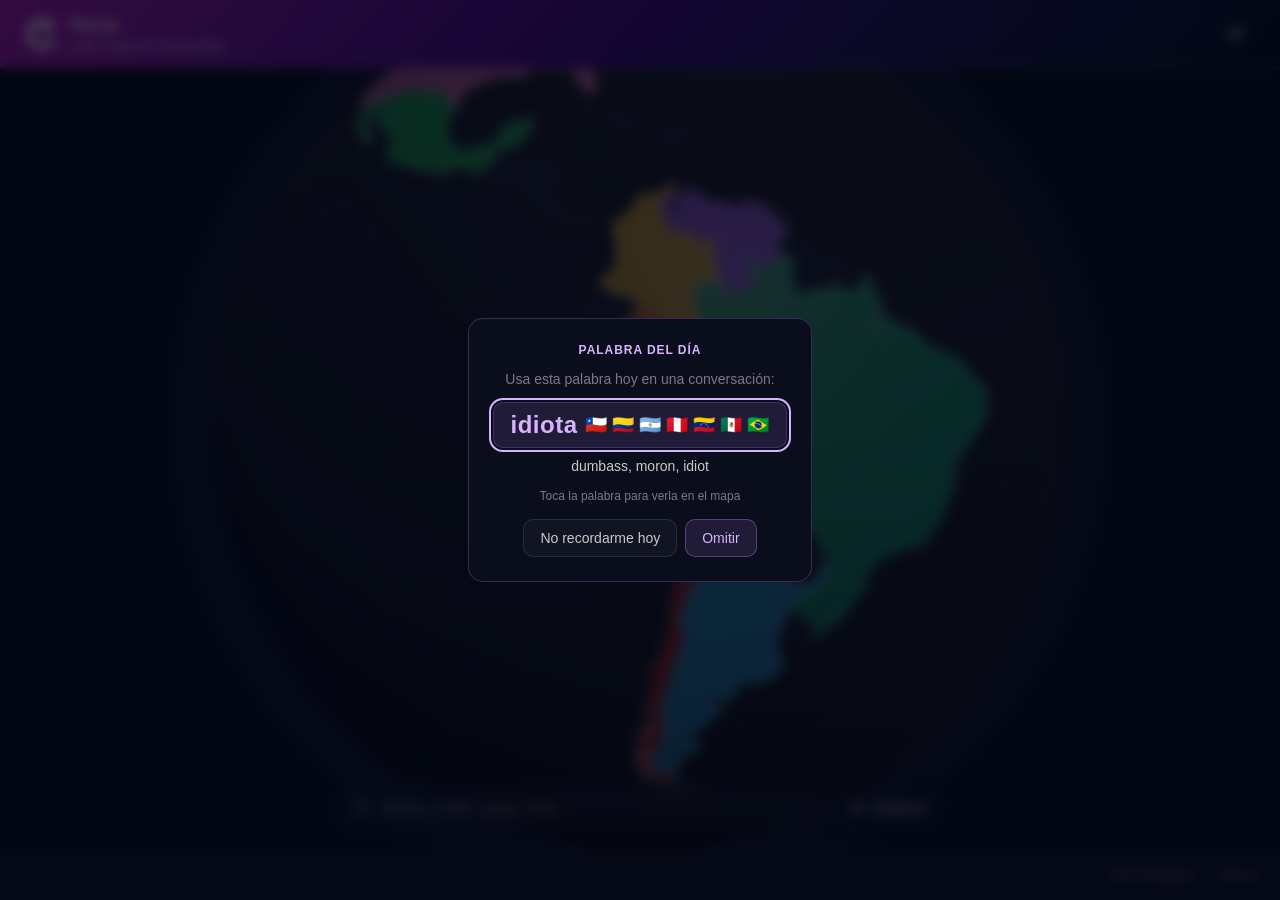
==== commit 08c79392: "feat(usage): show how each word is actually said The dictionary says what a word means. It never sho" ====
--- a/index.html
+++ b/index.html
@@ -109,6 +109,7 @@
   <main id="main">
     <div class="globe-stage" id="globeStage" aria-hidden="true"></div>
     <div class="globe-card hidden" id="globeCard" role="tooltip"></div>
+    <div class="usage-pop hidden" id="usagePop" role="tooltip" aria-hidden="true"></div>
 
     <button type="button" class="globe-reset hidden" id="globeReset">
       <svg viewBox="0 0 24 24" fill="none" stroke="currentColor" stroke-width="2" aria-hidden="true">
--- a/css/style.css
+++ b/css/style.css
@@ -1444,3 +1444,90 @@
   .expr-reveal { transition: none; }
   .expr-card { transition: none; }
 }
+
+/* ==========================================================================
+   Usage examples
+   The dictionary says what a word means. These say how somebody actually says
+   it, which is the part you need before using it in front of anyone.
+   ========================================================================== */
+
+/* Marks that an example exists. Not a control: the node around it is the
+   trigger, because a button inside a button is invalid markup. */
+.node-info {
+  position: absolute;
+  top: 6px;
+  right: 7px;
+  width: 14px;
+  height: 14px;
+  border-radius: 50%;
+  border: 1px solid var(--node-color, var(--accent));
+  color: var(--node-color, var(--accent));
+  font-size: 10px;
+  font-weight: 700;
+  font-style: italic;
+  line-height: 12px;
+  text-align: center;
+  opacity: 0.55;
+  transition: opacity var(--dur) var(--ease-out);
+}
+
+.diagram-node { position: relative; }
+.diagram-node.has-usage { padding-right: 26px; }
+.diagram-node:hover .node-info,
+.diagram-node:focus-visible .node-info { opacity: 1; }
+
+/* The compact and rim variants already hide child detail; the marker follows,
+   or it collides with the flags in a box that has no room for it. */
+.diagram-node--compact .node-info,
+.diagram-node--rim .node-info { display: none; }
+
+.usage-pop {
+  position: fixed;
+  z-index: 80;
+  max-width: min(290px, calc(100vw - 24px));
+  padding: var(--space-3) var(--space-4);
+  border: 1px solid var(--border);
+  border-radius: var(--radius-md);
+  background: var(--surface-solid);
+  box-shadow: 0 10px 30px rgba(0, 0, 0, 0.45);
+  font-size: var(--text-sm);
+  line-height: 1.5;
+  color: var(--text-primary);
+  pointer-events: none;   /* never eats a click meant for the globe */
+}
+
+.usage-label {
+  display: block;
+  font-size: var(--text-xs);
+  font-weight: 700;
+  letter-spacing: 0.06em;
+  text-transform: uppercase;
+  color: var(--text-muted);
+  margin-bottom: 3px;
+}
+
+/* The hero's example is inline rather than hover-only: it is the word the
+   visitor actually asked about, and there is room on that card. */
+.center-usage {
+  margin: var(--space-2) 0 0;
+  padding-top: var(--space-2);
+  border-top: 1px solid var(--border-subtle);
+  font-size: var(--text-sm);
+  line-height: 1.5;
+  color: var(--text-secondary);
+}
+
+/* Deliberately NOT hidden when compact. The hero's example is the most useful
+   line on the card and, with the node markers gone at this size, it is the only
+   thing telling a phone visitor that examples exist at all. */
+
+/* Pinned above the dock rather than anchored to a card: on a phone the stage is
+   too narrow for an anchored popover to avoid landing on the hero. */
+.usage-pop--pinned {
+  left: 50% !important;
+  top: auto !important;
+  bottom: calc(var(--dock-height, 96px) + 12px);
+  transform: translateX(-50%);
+  width: min(340px, calc(100vw - 24px));
+  max-width: none;
+}
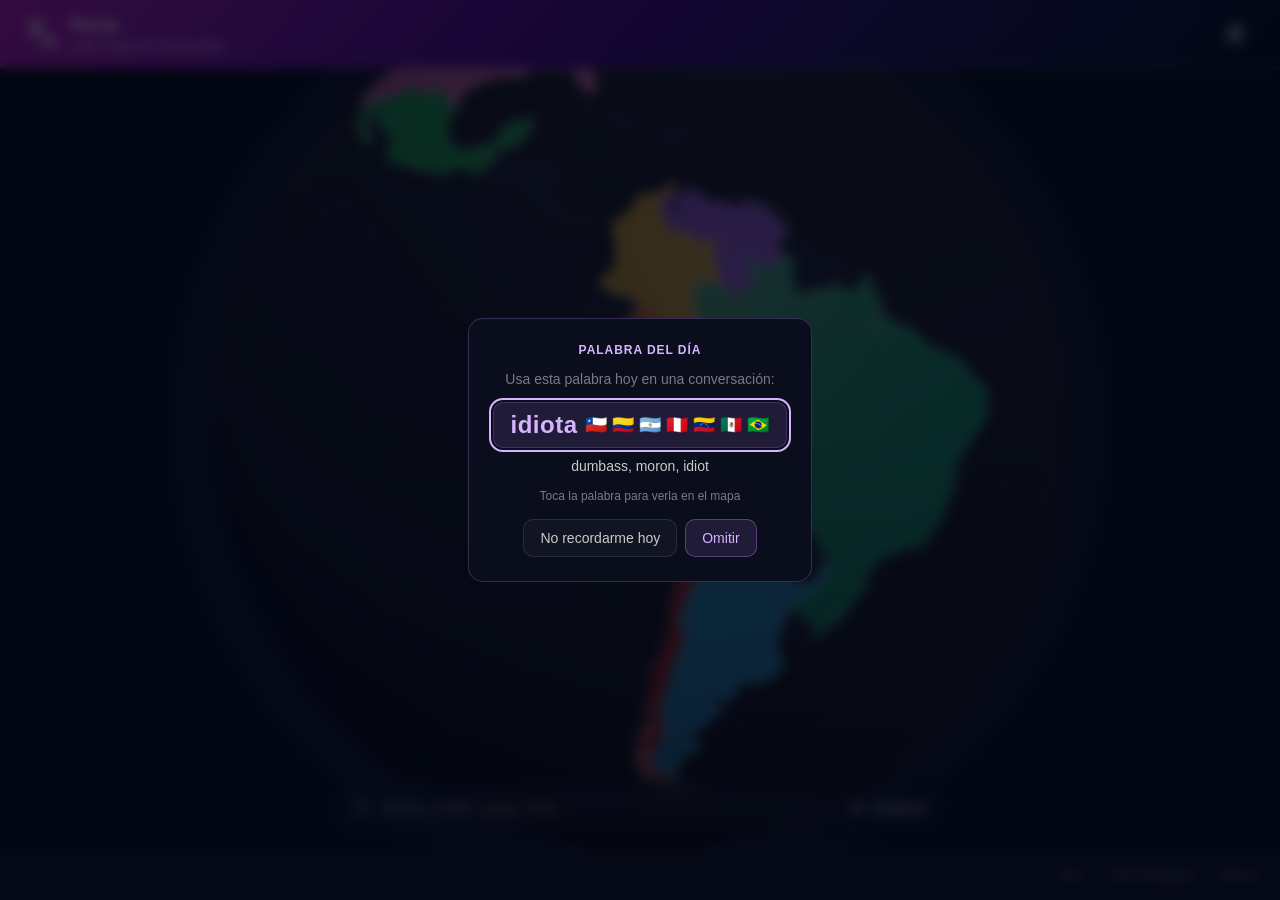
==== commit 5387e945: "feat(brand): hexagon favicon set and per-site header mark Every site now ships a generated seven-fil" ====
--- a/index.html
+++ b/index.html
@@ -3,6 +3,12 @@
 <head>
   <meta charset="UTF-8">
   <meta name="viewport" content="width=device-width, initial-scale=1.0">
+  <link rel="icon" type="image/svg+xml" href="/favicon.svg">
+  <link rel="icon" type="image/x-icon" href="/favicon.ico" sizes="16x16 32x32 48x48">
+  <link rel="apple-touch-icon" sizes="180x180" href="/apple-touch-icon.png">
+  <meta name="apple-mobile-web-app-title" content="Parla">
+  <link rel="manifest" href="/site.webmanifest">
+  <meta name="neo-mark" content="on">
   <meta http-equiv="Content-Security-Policy" content="default-src 'self'; base-uri 'self'; form-action 'self'; frame-ancestors 'none'; script-src 'self' 'unsafe-inline' https://esm.sh cdn.jsdelivr.net cdnjs.cloudflare.com https://challenges.cloudflare.com https://gc.zgo.at https://static.cloudflareinsights.com; style-src 'self' 'unsafe-inline' https://fonts.googleapis.com https://cdn.neorgon.org; font-src 'self' https://fonts.gstatic.com; img-src 'self' data: blob: https://*.convex.cloud https://img.clerk.com https://cdn.neorgon.org https://i.ytimg.com https://yt3.ggpht.com https://neorgon.goatcounter.com; connect-src 'self' https://*.convex.cloud https://*.clerk.accounts.dev https://*.accounts.dev https://clerk-telemetry.com https://api.clerk.com https://challenges.cloudflare.com https://*.workers.dev https://neorgon.goatcounter.com https://cloudflareinsights.com; frame-src 'self' https://challenges.cloudflare.com https://*.clerk.accounts.dev https://*.accounts.dev https://www.youtube.com https://www.youtube-nocookie.com; worker-src 'self' blob:">
   <meta name="referrer" content="strict-origin-when-cross-origin">
   <meta http-equiv="X-Content-Type-Options" content="nosniff">
@@ -23,7 +29,6 @@
   <meta property="og:image" content="https://parla.neorgon.com/og-preview.jpg">
   <meta property="og:image:width" content="1200">
   <meta property="og:image:height" content="630">
-  <link rel="icon" type="image/x-icon" href="https://cdn.neorgon.org/v1.0.0/favicon.ico" />
   <link rel="stylesheet" href="https://cdn.neorgon.org/v1.0.0/styles/base.css">
   <link rel="stylesheet" href="css/style.css">
   <!-- Neorgon Header Kit (vendored; ?header=live swaps CSS to CDN) -->
--- a/css/style.css
+++ b/css/style.css
@@ -1471,7 +1471,13 @@
   transition: opacity var(--dur) var(--ease-out);
 }
 
-.diagram-node { position: relative; }
+/* No `position: relative` here. `.diagram-node` is already `position: absolute`
+   (see the base rule above), which is itself a containing block for the
+   absolutely positioned `.node-info` badge. Re-declaring it as relative had
+   equal specificity and came later, so it won: every node dropped out of
+   absolute positioning into inline-block flow, `left`/`top` written by
+   layoutDiagram became offsets from a flow position, and the cards landed in a
+   row across the top instead of over their countries. */
 .diagram-node.has-usage { padding-right: 26px; }
 .diagram-node:hover .node-info,
 .diagram-node:focus-visible .node-info { opacity: 1; }
--- a/css/neorgon-header.css
+++ b/css/neorgon-header.css
@@ -371,8 +371,29 @@
   width: auto;
   flex-shrink: 0;
   display: block;
-  filter: brightness(0) invert(1);
   transition: transform .28s var(--header-ease, ease);
+}
+/* The raster fallback still needs forcing white; the injected vector must not
+   be filtered, because it already inherits the header's own text colour and
+   inverting it would undo exactly the thing it was swapped in to fix. */
+img.header-logo-img { filter: brightness(0) invert(1); }
+svg.header-logo-mark { fill: currentColor; width: auto; }
+/* A site that ships its own mark gets it as a mask over currentColor, so the
+   glyph follows the header's text colour exactly as the inline svg does. An
+   <img> could not: it paints its own pixels and ignores the cascade. */
+.header-logo-own {
+  /* Width tracks height rather than restating the token: .header-logo-img
+     already sets height, and it drops to --header-logo-h-mobile under 700px.
+     Pinning width to the desktop value gave a 36x28 box on a phone. */
+  aspect-ratio: 1;
+  width: auto;
+  background: currentColor;
+  /* The image itself is set inline by header.js, derived from the manifest
+     link, because a fleet site is served at its domain root and a kit showcase
+     is not. Only the parts that do not vary live here. */
+  -webkit-mask-position: center; mask-position: center;
+  -webkit-mask-size: contain;    mask-size: contain;
+  -webkit-mask-repeat: no-repeat; mask-repeat: no-repeat;
 }
 .header-logo-img:hover,
 .header-title-link:hover .header-logo-img { transform: scale(1.06) rotate(-4deg); }
@@ -437,6 +458,20 @@
   font-weight: 500;
   margin: 2px 0 0;
   letter-spacing: .005em;
+  white-space: nowrap;
+}
+
+/* Epigraph: the animating half of a bilingual subtitle. The glyph churn is
+   decoration, so it is aria-hidden and .neo-epi-sr carries the real sentence
+   for assistive tech. Both live inside .header-subtitle, which keeps the
+   existing nowrap and mobile-hide behaviour unchanged. */
+.neo-epi { font-variant-ligatures: none; }
+.neo-epi-sr {
+  position: absolute;
+  width: 1px; height: 1px;
+  margin: -1px; padding: 0; border: 0;
+  overflow: hidden;
+  clip-path: inset(50%);
   white-space: nowrap;
 }
 
@@ -603,13 +638,23 @@
   box-sizing: border-box;
   padding: 0;
   border-radius: 6px;
-  color: var(--header-icon-color, var(--header-text-dim));
+  /* Full strength, not --header-icon-color. The dim was meant as hierarchy and
+     did not read as one: .header-source carries no colour rule at all, so it
+     inherits the header's own #f9f9f9, and the home control sitting beside it
+     at 78% looked like a misconfiguration rather than a decision. The other
+     user of that token is the bordered theme toggle, which has a border to
+     carry its own weight; this one does not. */
+  color: var(--header-text);
   text-decoration: none;
   flex-shrink: 0;
   transition: color .18s var(--header-ease, ease),
               background .18s var(--header-ease, ease);
 }
-.header-home:hover { color: var(--header-text); background: var(--header-menu-hover); }
+/* --header-accent is the pink on the default palette and the skin's own accent
+   everywhere else, so the highlight stays on-brand without hardcoding magenta
+   into a control that ships to seven skins. */
+.header-home:hover,
+.header-home:focus-visible { color: var(--header-accent); background: var(--header-menu-hover); }
 .header-home svg {
   width: var(--header-icon-solid, 20px);
   height: var(--header-icon-solid, 20px);
@@ -627,13 +672,64 @@
   height: var(--header-icon, 22px);
 }
 .header-home .nh-orbit {
-  transform-origin: 12px 12px; /* viewBox centre — the planet */
+  transform-origin: 12px 12px; /* viewBox centre, for the legacy planet markup */
 }
 .header-home:hover .nh-orbit,
 .header-home:focus-visible .nh-orbit {
   animation: nh-orbit-lap 1.4s linear infinite;
 }
 @keyframes nh-orbit-lap { to { transform: rotate(360deg); } }
+
+/* ── Inclined orbit: the satellite passes in front of the mark and behind it ──
+   Two dots on one elliptical path, each shown for its own half of the lap. The
+   far one is drawn before the mark in document order, so the mark occludes it;
+   that occlusion IS the depth, and it costs nothing but paint order.
+
+   offset-path rather than a rotate: a rotation can only trace a circle, and
+   squashing it into an ellipse with scaleY would squash the satellite too,
+   because the counter-scale would have to sit inside the rotation. Where
+   offset-path is unsupported the dots simply rest at their authored cx/cy,
+   which is a still icon rather than a broken one.
+
+   The semi-major axis is capped by the viewBox: an inline svg clips to it, so
+   10.2 plus the 1.35 radius leaves 11.55 of the 12 available. */
+.header-home .nh-sat {
+  offset-rotate: 0deg;
+  /* The rim separates the satellite from the mark when it crosses it: without
+     one, a currentColor dot over a currentColor mark merges into the
+     silhouette and reads as a stray pixel rather than a moon.
+     --header-bg-end is the right hook because the rim's job is to look like
+     the background, so it vanishes over open header and shows only as a gap
+     against the mark. Measured caveat: every skin shipped today redefines
+     --header-bg-start and --header-bg-mid but leaves --header-bg-end at
+     #040714, so this resolves to one dark value everywhere right now. A skin
+     that ends light gets the rim right for free, but only if it sets that
+     token; one that ends light without setting it would show a dark ring. */
+  stroke: var(--header-bg-end, #040714);
+  stroke-width: .8;
+}
+.header-home .nh-sat-back { opacity: 0; }
+/* On hover the mark takes the accent, and currentColor would carry the
+   satellite with it: a pink dot on a pink mark is a dot you cannot find. It
+   holds the header's text colour instead, so the moon stays legible against
+   whatever the mark has become. */
+.header-home:hover .nh-sat,
+.header-home:focus-visible .nh-sat { fill: var(--header-text); }
+.header-home:hover .nh-sat-front,
+.header-home:focus-visible .nh-sat-front {
+  animation: nh-sat-lap 2.6s linear infinite, nh-sat-near 2.6s steps(1, end) infinite;
+}
+.header-home:hover .nh-sat-back,
+.header-home:focus-visible .nh-sat-back {
+  animation: nh-sat-lap 2.6s linear infinite, nh-sat-far 2.6s steps(1, end) infinite;
+}
+.header-home:hover .nh-sat,
+.header-home:focus-visible .nh-sat {
+  offset-path: path("M20.31 10.40 A9.6 3.4 -30 1 1 3.69 20.00 A9.6 3.4 -30 1 1 20.31 10.40");
+}
+@keyframes nh-sat-lap  { from { offset-distance: 0%; } to { offset-distance: 100%; } }
+@keyframes nh-sat-near { 0% { opacity: 1; } 50% { opacity: 0; } }
+@keyframes nh-sat-far  { 0% { opacity: 0; } 50% { opacity: 1; } }
 
 /* ── Overflow toggle (⋯) — injected by header.js ─────────────── */
 .header-overflow { position: relative; display: flex; }
@@ -837,7 +933,9 @@
   .header-logo-img:hover,
   .header-title-link:hover .header-logo-img { transform: none; }
   .header-home:hover .nh-orbit,
-  .header-home:focus-visible .nh-orbit { animation: none; }
+  .header-home:focus-visible .nh-orbit,
+  .header-home:hover .nh-sat,
+  .header-home:focus-visible .nh-sat { animation: none; }
   .header-menu.open { animation: none; }
   .header-overflow-toggle:active,
   .header-theme-toggle:active,
--- a/css/neorgon-footer.css
+++ b/css/neorgon-footer.css
@@ -161,6 +161,15 @@
 .neo-footer-sep { opacity: .4; user-select: none; }
 
 /* Version / updated stamps — mono + tabular so they never jitter */
+/* The end mark. Ornament only: it states nothing the page needs, which is
+   why it is safe to render in a language most visitors do not read. */
+.neo-footer-fin {
+  font-style: italic;
+  letter-spacing: .08em;
+  color: var(--footer-text-dim, var(--header-text-dim));
+  opacity: .75;
+}
+
 .neo-footer-stamp {
   font-family: ui-monospace, SFMono-Regular, "SF Mono", Menlo, monospace;
   font-variant-numeric: tabular-nums;
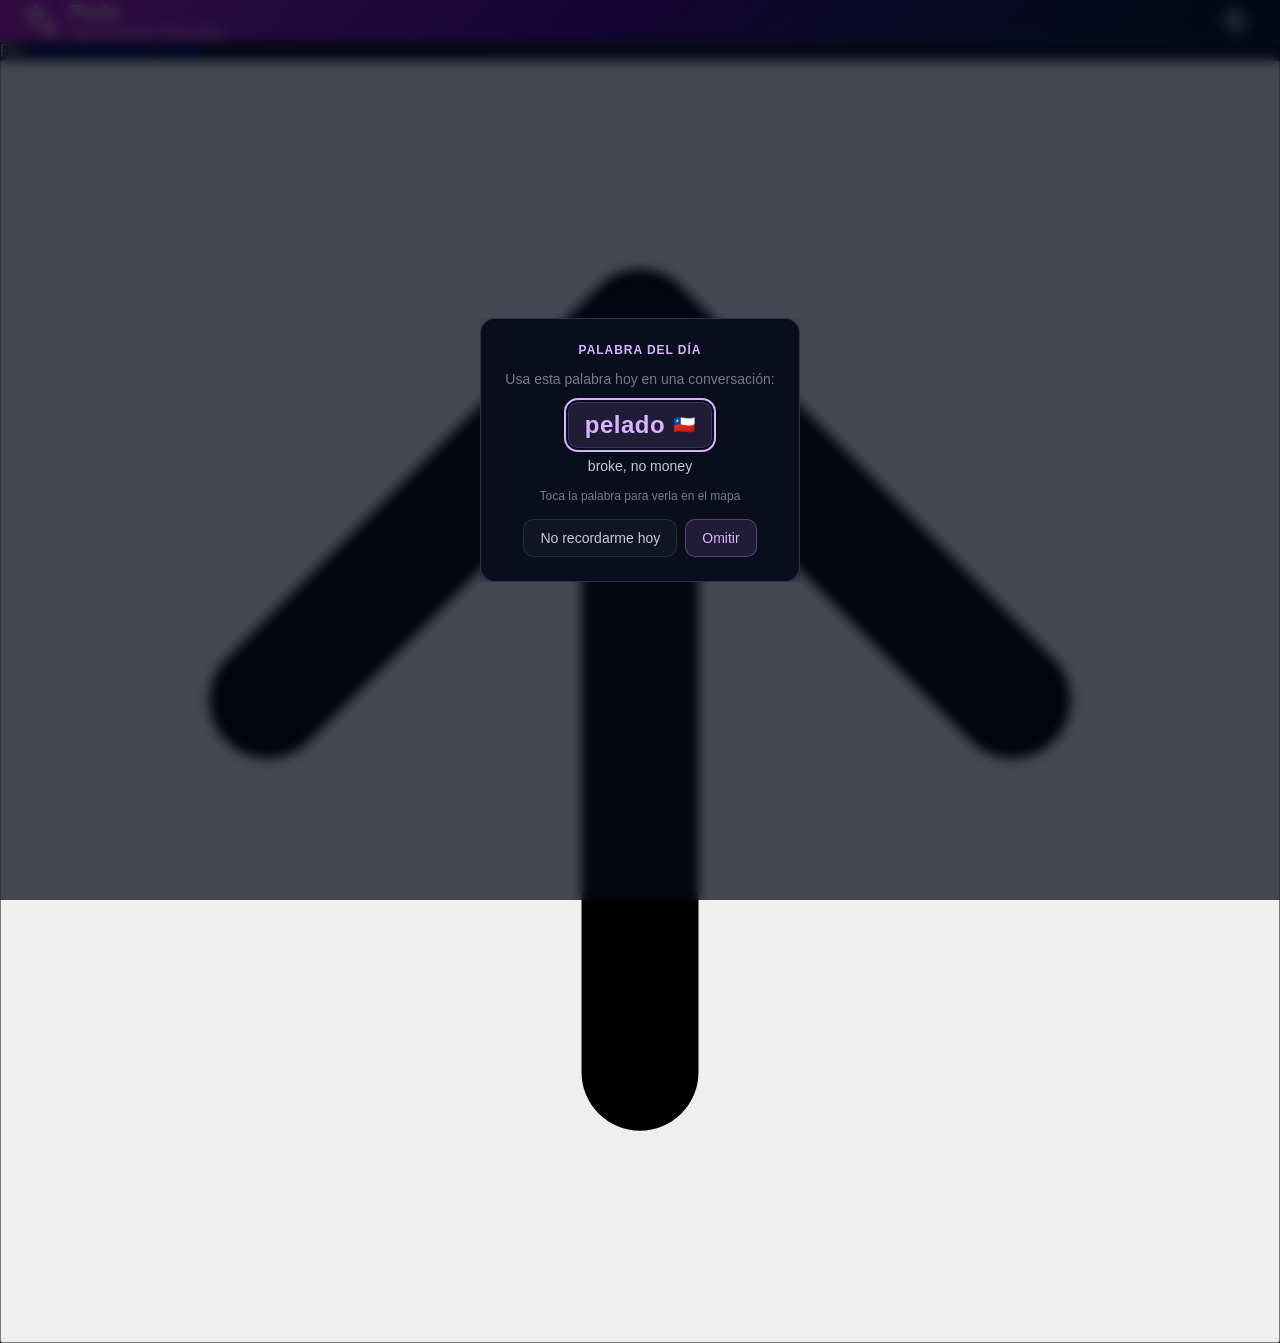
==== commit c64f8fe8: "feat(globe): a panel per country, and a hover tip that holds still Two bodies of work that had been " ====
--- a/index.html
+++ b/index.html
@@ -149,11 +149,23 @@
             </div>
           </div>
           <div class="sheet-body">
+            <!-- The country panel. Clicking a country on the globe opens the
+                 sheet on it, and this is the head that says which country you
+                 are now looking at and how much of it there is. Hidden, and
+                 replaced by the intro line, when no country is filtered. -->
+            <div class="country-panel hidden" id="countryPanel"></div>
             <!-- A sibling of #resultsArea, not a child. renderBrowse clears
                  #resultsArea, so nesting the intro inside it destroyed the copy
                  and the example pills on the first render of every visit. -->
             <div class="intro-state" id="introState">
-              <p class="intro-text">Toca un país en el globo, o busca una palabra</p>
+              <!-- Two readings of one line: without WebGL there is no globe to
+                   touch, and the sentence was telling the visitor to do
+                   something the page could not do. CSS picks one; both are in
+                   the markup so neither can be forgotten. -->
+              <p class="intro-text">
+                <span class="only-stage">Toca un país en el globo, o busca una palabra</span>
+                <span class="only-fallback">Elige un país en el filtro, o busca una palabra</span>
+              </p>
               <div class="intro-examples" id="introExamples"></div>
             </div>
             <div class="results-area" id="resultsArea"></div>
--- a/css/style.css
+++ b/css/style.css
@@ -82,16 +82,32 @@
   touch-action: none;   /* OrbitControls needs the gestures */
 }
 
+/* The hover tip. Small on purpose: the sheet is the country's panel, and this
+   only says which country you are over and how it says three things.
+   `pointer-events: none` is load-bearing, not tidiness. With `auto` the tip
+   took the pointer that summoned it, the canvas fired `pointerleave`, the
+   overlay hid the tip, and the pointer was over the canvas again: a flicker
+   that re-rolled its word list on every cycle. Nothing in here is clickable,
+   so there is nothing to lose by making it transparent to the pointer. */
 .globe-card {
   position: fixed;
   z-index: 2;
-  max-width: 280px;
-  padding: var(--space-3) var(--space-4);
+  width: max-content;
+  max-width: 240px;
+  padding: var(--space-3);
   background: var(--surface-solid);
   border: 1px solid var(--border-strong);
   border-radius: var(--radius);
   box-shadow: 0 12px 40px rgba(0, 0, 0, 0.45);
-  pointer-events: auto;
+  pointer-events: none;
+}
+
+.globe-card-hint {
+  margin: var(--space-2) 0 0;
+  padding-top: var(--space-2);
+  border-top: 1px solid var(--border-subtle);
+  font-size: var(--text-xs);
+  color: var(--text-muted);
 }
 
 .globe-card-head {
@@ -107,11 +123,19 @@
   padding: 0;
 }
 
+/* One row per line, term then meaning, rather than the meaning stacked under
+   the term. Stacked, three rows plus a head came to 229px, and with the sheet
+   open the band between the header and the dock is about 156px, so the tip was
+   clipped by the dock it had just been clamped against. Expressions keep the
+   stacked layout below: a phrase and its reading are both sentences. */
 .globe-card-terms li {
-  padding: 6px 0;
+  display: flex;
+  align-items: baseline;
+  gap: var(--space-2);
+  padding: 5px 0;
   border-top: 1px solid var(--border-subtle);
   font-size: var(--text-xs);
-  line-height: 1.45;
+  line-height: 1.4;
 }
 
 .globe-card-terms li:first-child {
@@ -120,15 +144,35 @@
 }
 
 .globe-card-term {
-  display: block;
   font-weight: 600;
   color: var(--accent-bright);
-  margin-bottom: 2px;
+  flex: 0 0 auto;
 }
 
 .globe-card-meaning {
+  color: var(--text-muted);
+  min-width: 0;
+  overflow: hidden;
+  text-overflow: ellipsis;
+  white-space: nowrap;
+}
+
+/* A phrase and its meaning are both sentences, so they go back to stacked.
+   The spans need it too: the row above is a flex container, so its children
+   are blockified by the flex layout rather than by any rule of their own.
+   Putting the `li` back to `display: block` un-blockifies them, and the phrase
+   and its reading render as one run of text with no space between them. */
+.globe-card-terms--stacked li {
   display: block;
-  color: var(--text-muted);
+}
+
+.globe-card-terms--stacked .globe-card-term {
+  display: block;
+}
+
+.globe-card-terms--stacked .globe-card-meaning {
+  white-space: normal;
+  overflow: visible;
 }
 
 /* -- Command bar (search + sheet toggle) -- */
@@ -435,6 +479,83 @@
 }
 
 /* -- Intro state -- */
+/* -- Country panel --
+   The head of the sheet when a country is filtered. It takes the intro line's
+   slot rather than sitting above it: the intro asks you to pick a country, and
+   this is what the sheet says once you have. Sticky, because the browse list
+   below it is long and the answer to "which country am I looking at" should
+   not scroll away. */
+.country-panel {
+  margin-bottom: var(--space-4);
+  padding: var(--space-3) 0;
+  background: var(--surface-solid);
+  border-bottom: 1px solid var(--border-subtle);
+}
+
+/* Sticky only on the stage. The fallback has no scrolling ancestor for it to
+   stick within, so `position: sticky` there pins it to the viewport, where
+   main#main's own stacking context traps it under the header and the command
+   bar and its Quitar button stops being clickable for the whole scroll. */
+body.globe-mode .country-panel {
+  position: sticky;
+  top: 0;
+  z-index: 1;
+}
+
+.country-panel-id {
+  display: flex;
+  align-items: center;
+  gap: var(--space-3);
+}
+
+.country-panel-flag {
+  font-size: 2rem;
+  line-height: 1;
+  flex: 0 0 auto;
+}
+
+.country-panel-text {
+  min-width: 0;
+  flex: 1;
+}
+
+.country-panel-name {
+  margin: 0;
+  font-size: var(--text-lg);
+  font-weight: 600;
+  color: var(--text-primary);
+}
+
+.country-panel-tally {
+  margin: 2px 0 0;
+  font-size: var(--text-xs);
+  color: var(--text-muted);
+}
+
+/* min-height, not padding: the label is one short word, so padding alone left
+   a 28px target. The kit's controls are 40px desktop / 36px mobile and this
+   sits among them. */
+.country-panel-clear {
+  flex: 0 0 auto;
+  display: inline-flex;
+  align-items: center;
+  min-height: 36px;
+  padding: 0 var(--space-3);
+  font: inherit;
+  font-size: var(--text-xs);
+  color: var(--text-secondary);
+  background: transparent;
+  border: 1px solid var(--border-strong);
+  border-radius: var(--radius);
+  cursor: pointer;
+  transition: color var(--dur), border-color var(--dur);
+}
+
+.country-panel-clear:hover {
+  color: var(--text-primary);
+  border-color: var(--accent-bright);
+}
+
 .intro-state {
   text-align: center;
   padding: var(--space-4) 0 var(--space-6);
@@ -1033,6 +1154,21 @@
 
 body.globe-mode .dock > * { pointer-events: auto; }
 
+/* The bar floats over the globe. Its glass fill composites to rgb(7,12,28)
+   over an ocean of rgb(11,18,38), inside a .07 white hairline: the whole
+   control is within four levels of the thing behind it, and it reads as
+   absent. The reset button 40px away already uses the solid surface and the
+   strong border. On the stage this gets the same, which also means the blur
+   is doing nothing but costing a composite. The fallback layout keeps the
+   glass: there it sits on the page background, where it is legible. */
+body.globe-mode .command-bar {
+  background: var(--surface-solid);
+  border-color: var(--border-strong);
+  backdrop-filter: none;
+  -webkit-backdrop-filter: none;
+  box-shadow: 0 12px 40px rgba(0, 0, 0, 0.55);
+}
+
 /* -- Sheet -- */
 .sheet { min-height: 0; }
 
@@ -1198,6 +1334,12 @@
   body.globe-mode .sheet,
   body.globe-mode .sheet-inner { max-height: 46vh; }
 }
+
+/* One line, two readings. The stage tells you to touch the globe; the fallback
+   has no globe, so it points at the filter instead. */
+.only-stage, .only-fallback { display: none; }
+body.globe-mode .only-stage,
+body.no-webgl .only-fallback { display: inline; }
 
 /* -- No WebGL: the radial diagram, in the original document flow. -- */
 body.no-webgl .globe-stage,
--- a/css/neorgon-header.css
+++ b/css/neorgon-header.css
@@ -668,8 +668,12 @@
    on hover or keyboard focus the rocket does laps, smoke trailing.
    Stroked glyph, so it sizes with --header-icon, not the solid token. */
 .header-home svg.nh-hub-icon {
-  width: var(--header-icon, 22px);
-  height: var(--header-icon, 22px);
+  /* Deliberately larger than --header-icon: the galaxy's arms occupy the outer
+     ring, so at 22px the MARK fell to 14px against 18px for the neighbouring
+     control. 26px puts it back at 18px, measured, while the arms still land
+     inside the 40px box. */
+  width: var(--header-hub-icon, 26px);
+  height: var(--header-hub-icon, 26px);
 }
 .header-home .nh-orbit {
   transform-origin: 12px 12px; /* viewBox centre, for the legacy planet markup */
@@ -680,56 +684,11 @@
 }
 @keyframes nh-orbit-lap { to { transform: rotate(360deg); } }
 
-/* ── Inclined orbit: the satellite passes in front of the mark and behind it ──
-   Two dots on one elliptical path, each shown for its own half of the lap. The
-   far one is drawn before the mark in document order, so the mark occludes it;
-   that occlusion IS the depth, and it costs nothing but paint order.
-
-   offset-path rather than a rotate: a rotation can only trace a circle, and
-   squashing it into an ellipse with scaleY would squash the satellite too,
-   because the counter-scale would have to sit inside the rotation. Where
-   offset-path is unsupported the dots simply rest at their authored cx/cy,
-   which is a still icon rather than a broken one.
-
-   The semi-major axis is capped by the viewBox: an inline svg clips to it, so
-   10.2 plus the 1.35 radius leaves 11.55 of the 12 available. */
-.header-home .nh-sat {
-  offset-rotate: 0deg;
-  /* The rim separates the satellite from the mark when it crosses it: without
-     one, a currentColor dot over a currentColor mark merges into the
-     silhouette and reads as a stray pixel rather than a moon.
-     --header-bg-end is the right hook because the rim's job is to look like
-     the background, so it vanishes over open header and shows only as a gap
-     against the mark. Measured caveat: every skin shipped today redefines
-     --header-bg-start and --header-bg-mid but leaves --header-bg-end at
-     #040714, so this resolves to one dark value everywhere right now. A skin
-     that ends light gets the rim right for free, but only if it sets that
-     token; one that ends light without setting it would show a dark ring. */
-  stroke: var(--header-bg-end, #040714);
-  stroke-width: .8;
-}
-.header-home .nh-sat-back { opacity: 0; }
-/* On hover the mark takes the accent, and currentColor would carry the
-   satellite with it: a pink dot on a pink mark is a dot you cannot find. It
-   holds the header's text colour instead, so the moon stays legible against
-   whatever the mark has become. */
-.header-home:hover .nh-sat,
-.header-home:focus-visible .nh-sat { fill: var(--header-text); }
-.header-home:hover .nh-sat-front,
-.header-home:focus-visible .nh-sat-front {
-  animation: nh-sat-lap 2.6s linear infinite, nh-sat-near 2.6s steps(1, end) infinite;
-}
-.header-home:hover .nh-sat-back,
-.header-home:focus-visible .nh-sat-back {
-  animation: nh-sat-lap 2.6s linear infinite, nh-sat-far 2.6s steps(1, end) infinite;
-}
-.header-home:hover .nh-sat,
-.header-home:focus-visible .nh-sat {
-  offset-path: path("M20.31 10.40 A9.6 3.4 -30 1 1 3.69 20.00 A9.6 3.4 -30 1 1 20.31 10.40");
-}
-@keyframes nh-sat-lap  { from { offset-distance: 0%; } to { offset-distance: 100%; } }
-@keyframes nh-sat-near { 0% { opacity: 1; } 50% { opacity: 0; } }
-@keyframes nh-sat-far  { 0% { opacity: 0; } 50% { opacity: 1; } }
+/* The galaxy turns as one rigid body on hover, so a plain rotate does it.
+   This replaced an offset-path satellite on an inclined ellipse: that needed a
+   front/back pair kept in sync and a semi-major axis capped so the dot did not
+   clip the viewBox, and none of it is needed once the arms sit outside the
+   mark instead of crossing it. */
 
 /* ── Overflow toggle (⋯) — injected by header.js ─────────────── */
 .header-overflow { position: relative; display: flex; }
@@ -933,9 +892,7 @@
   .header-logo-img:hover,
   .header-title-link:hover .header-logo-img { transform: none; }
   .header-home:hover .nh-orbit,
-  .header-home:focus-visible .nh-orbit,
-  .header-home:hover .nh-sat,
-  .header-home:focus-visible .nh-sat { animation: none; }
+  .header-home:focus-visible .nh-orbit { animation: none; }
   .header-menu.open { animation: none; }
   .header-overflow-toggle:active,
   .header-theme-toggle:active,
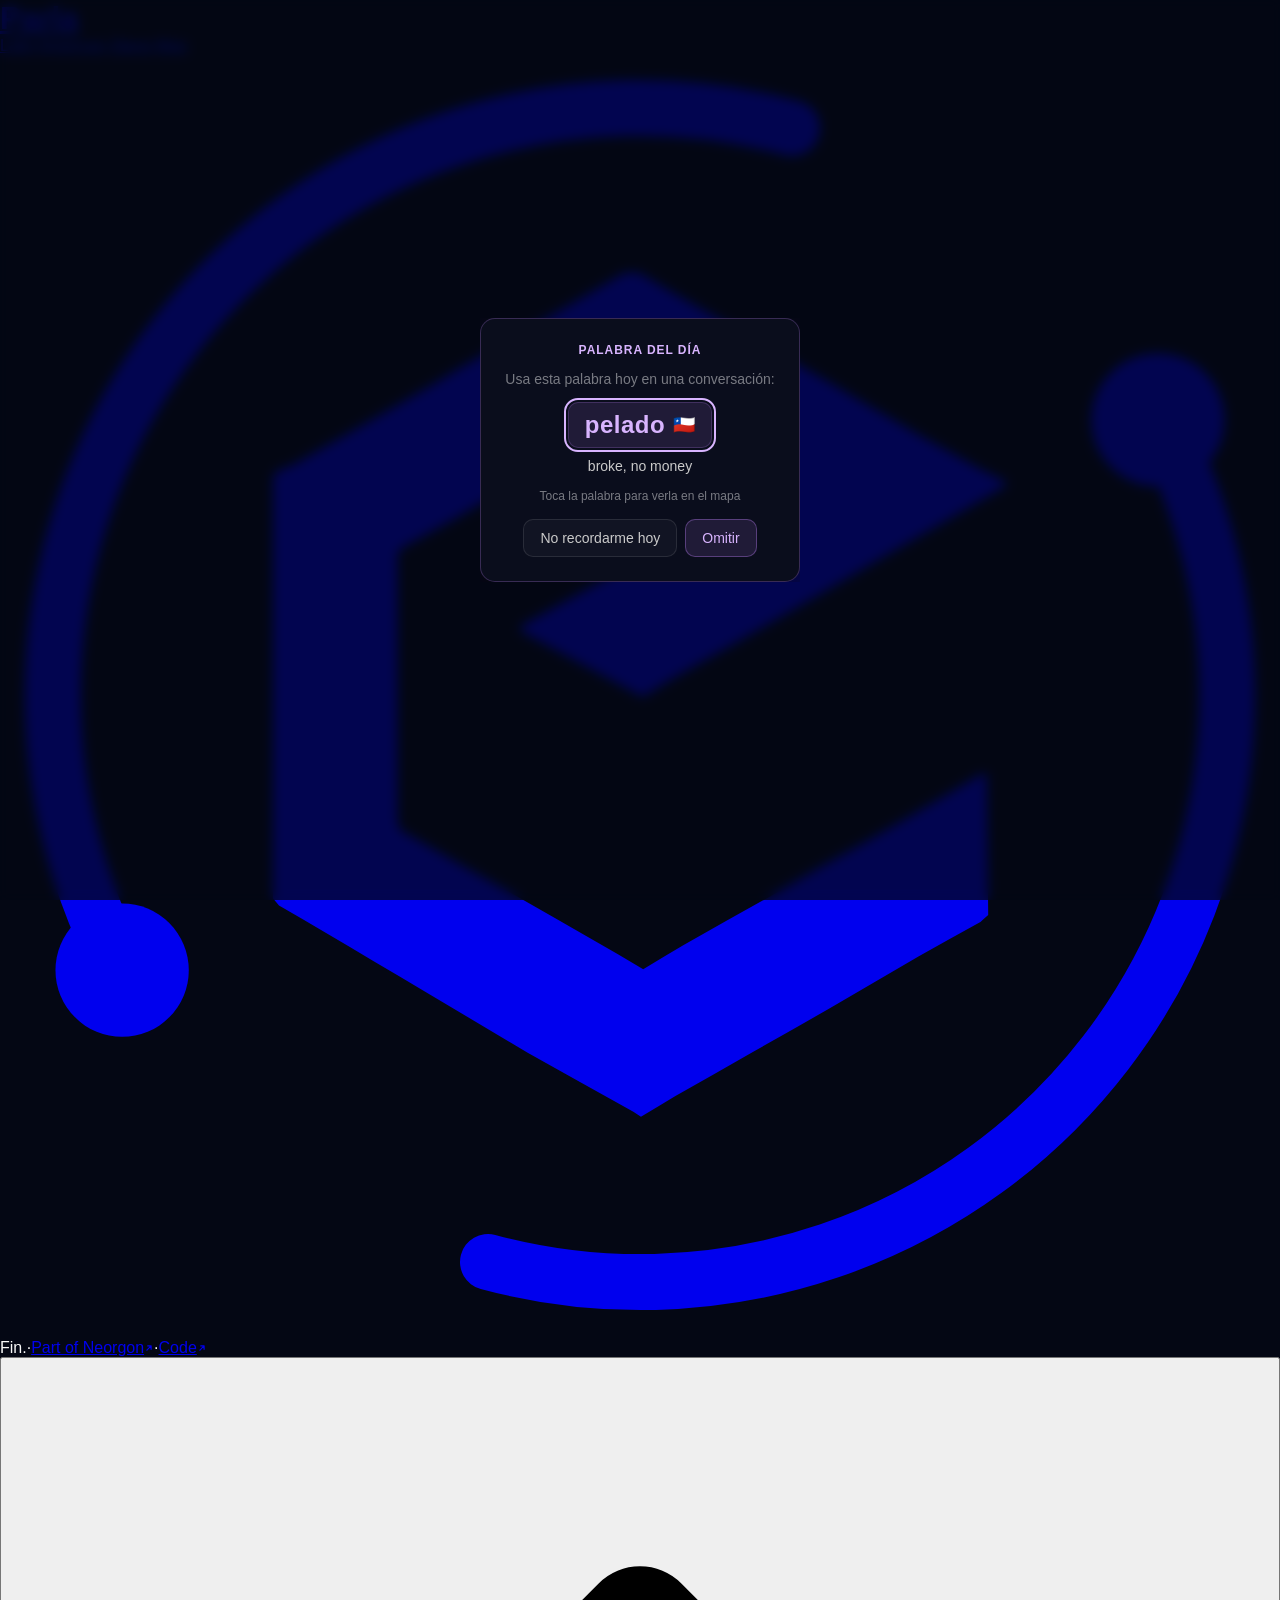
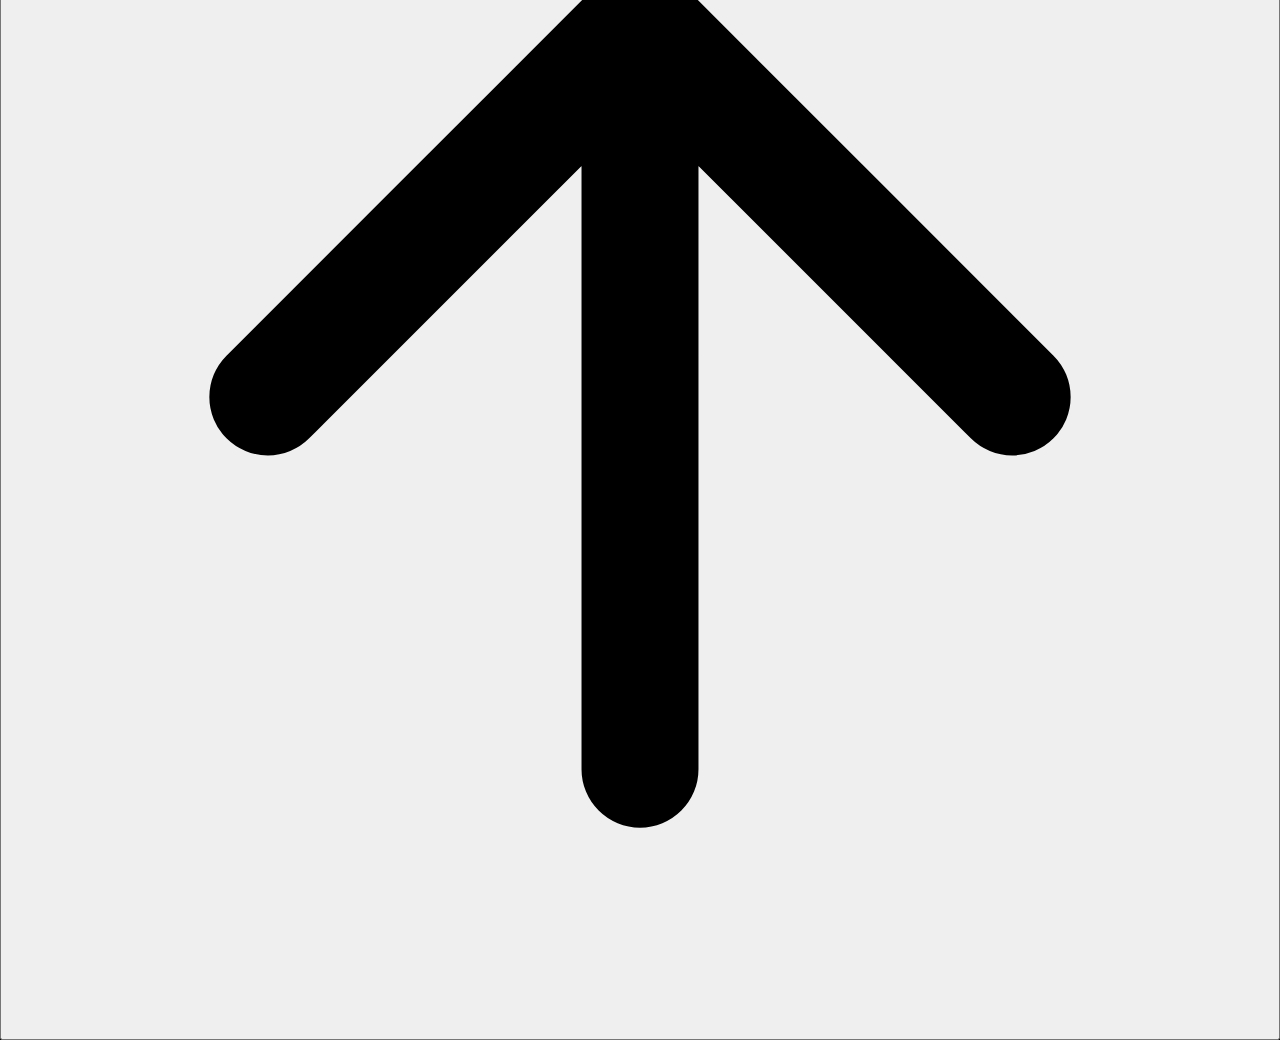
==== commit dc39fbe6: "chore(ui): re-stamp the hub home-control icon, and take the header kit's mark-colour fix The stamped" ====
--- a/index.html
+++ b/index.html
@@ -9,7 +9,11 @@
   <meta name="apple-mobile-web-app-title" content="Parla">
   <link rel="manifest" href="/site.webmanifest">
   <meta name="neo-mark" content="on">
-  <meta http-equiv="Content-Security-Policy" content="default-src 'self'; base-uri 'self'; form-action 'self'; frame-ancestors 'none'; script-src 'self' 'unsafe-inline' https://esm.sh cdn.jsdelivr.net cdnjs.cloudflare.com https://challenges.cloudflare.com https://gc.zgo.at https://static.cloudflareinsights.com; style-src 'self' 'unsafe-inline' https://fonts.googleapis.com https://cdn.neorgon.org; font-src 'self' https://fonts.gstatic.com; img-src 'self' data: blob: https://*.convex.cloud https://img.clerk.com https://cdn.neorgon.org https://i.ytimg.com https://yt3.ggpht.com https://neorgon.goatcounter.com; connect-src 'self' https://*.convex.cloud https://*.clerk.accounts.dev https://*.accounts.dev https://clerk-telemetry.com https://api.clerk.com https://challenges.cloudflare.com https://*.workers.dev https://neorgon.goatcounter.com https://cloudflareinsights.com; frame-src 'self' https://challenges.cloudflare.com https://*.clerk.accounts.dev https://*.accounts.dev https://www.youtube.com https://www.youtube-nocookie.com; worker-src 'self' blob:">
+  <!-- No frame-ancestors here on purpose. It is one of the directives browsers
+       ignore in a <meta> CSP (it needs a real response header), so it protected
+       nothing and logged a console error on every single page load. GitHub Pages
+       cannot set headers, so the honest state is not to claim the protection. -->
+  <meta http-equiv="Content-Security-Policy" content="default-src 'self'; base-uri 'self'; form-action 'self'; script-src 'self' 'unsafe-inline' https://esm.sh cdn.jsdelivr.net cdnjs.cloudflare.com https://challenges.cloudflare.com https://gc.zgo.at https://static.cloudflareinsights.com; style-src 'self' 'unsafe-inline' https://fonts.googleapis.com https://cdn.neorgon.org; font-src 'self' https://fonts.gstatic.com; img-src 'self' data: blob: https://*.convex.cloud https://img.clerk.com https://cdn.neorgon.org https://i.ytimg.com https://yt3.ggpht.com https://neorgon.goatcounter.com; connect-src 'self' https://*.convex.cloud https://*.clerk.accounts.dev https://*.accounts.dev https://clerk-telemetry.com https://api.clerk.com https://challenges.cloudflare.com https://*.workers.dev https://neorgon.goatcounter.com https://cloudflareinsights.com; frame-src 'self' https://challenges.cloudflare.com https://*.clerk.accounts.dev https://*.accounts.dev https://www.youtube.com https://www.youtube-nocookie.com; worker-src 'self' blob:">
   <meta name="referrer" content="strict-origin-when-cross-origin">
   <meta http-equiv="X-Content-Type-Options" content="nosniff">
   <title>Parla | Latin American Slang Map</title>
@@ -96,14 +100,13 @@
     </div>
     <div class="header-right">
       <a class="header-home" href="https://neorgon.com/" title="neorgon.com" aria-label="Neorgon home">
-        <svg class="nh-hub-icon" viewBox="0 0 24 24" fill="none" stroke="currentColor" stroke-width="1.5" stroke-linecap="round" stroke-linejoin="round" xmlns="http://www.w3.org/2000/svg" aria-hidden="true">
-          <circle cx="12" cy="12" r="4.4"/>
-          <ellipse cx="12" cy="12" rx="8.4" ry="3" transform="rotate(-18 12 12)"/>
+        <svg class="nh-hub-icon" viewBox="0 0 24 24" fill="none" xmlns="http://www.w3.org/2000/svg" aria-hidden="true">
+          <path d="M12 4.4 18.58 8.2 18.58 15.8 12 19.6 5.42 15.8 5.42 8.2Z" fill="currentColor" stroke="none"/>
           <g class="nh-orbit">
-            <path d="M17.5 4.2 14.2 2.7l.9 1.4-.6 1.1z" fill="currentColor" stroke="none"/>
-            <circle cx="12.6" cy="3" r=".7" fill="currentColor" stroke="none" opacity=".55"/>
-            <circle cx="11.1" cy="3.3" r=".55" fill="currentColor" stroke="none" opacity=".35"/>
-            <circle cx="9.8" cy="3.7" r=".4" fill="currentColor" stroke="none" opacity=".2"/>
+            <path d="M2.47 17.50 A11.0 11.0 0 0 1 14.85 1.37" fill="none" stroke="currentColor" stroke-width="1.05" stroke-linecap="round"/>
+            <path d="M21.53 6.50 A11.0 11.0 0 0 1 9.15 22.63" fill="none" stroke="currentColor" stroke-width="1.05" stroke-linecap="round"/>
+            <circle cx="21.71" cy="6.84" r="1.25" fill="currentColor"/>
+            <circle cx="2.29" cy="17.16" r="1.25" fill="currentColor"/>
           </g>
         </svg>
       </a>
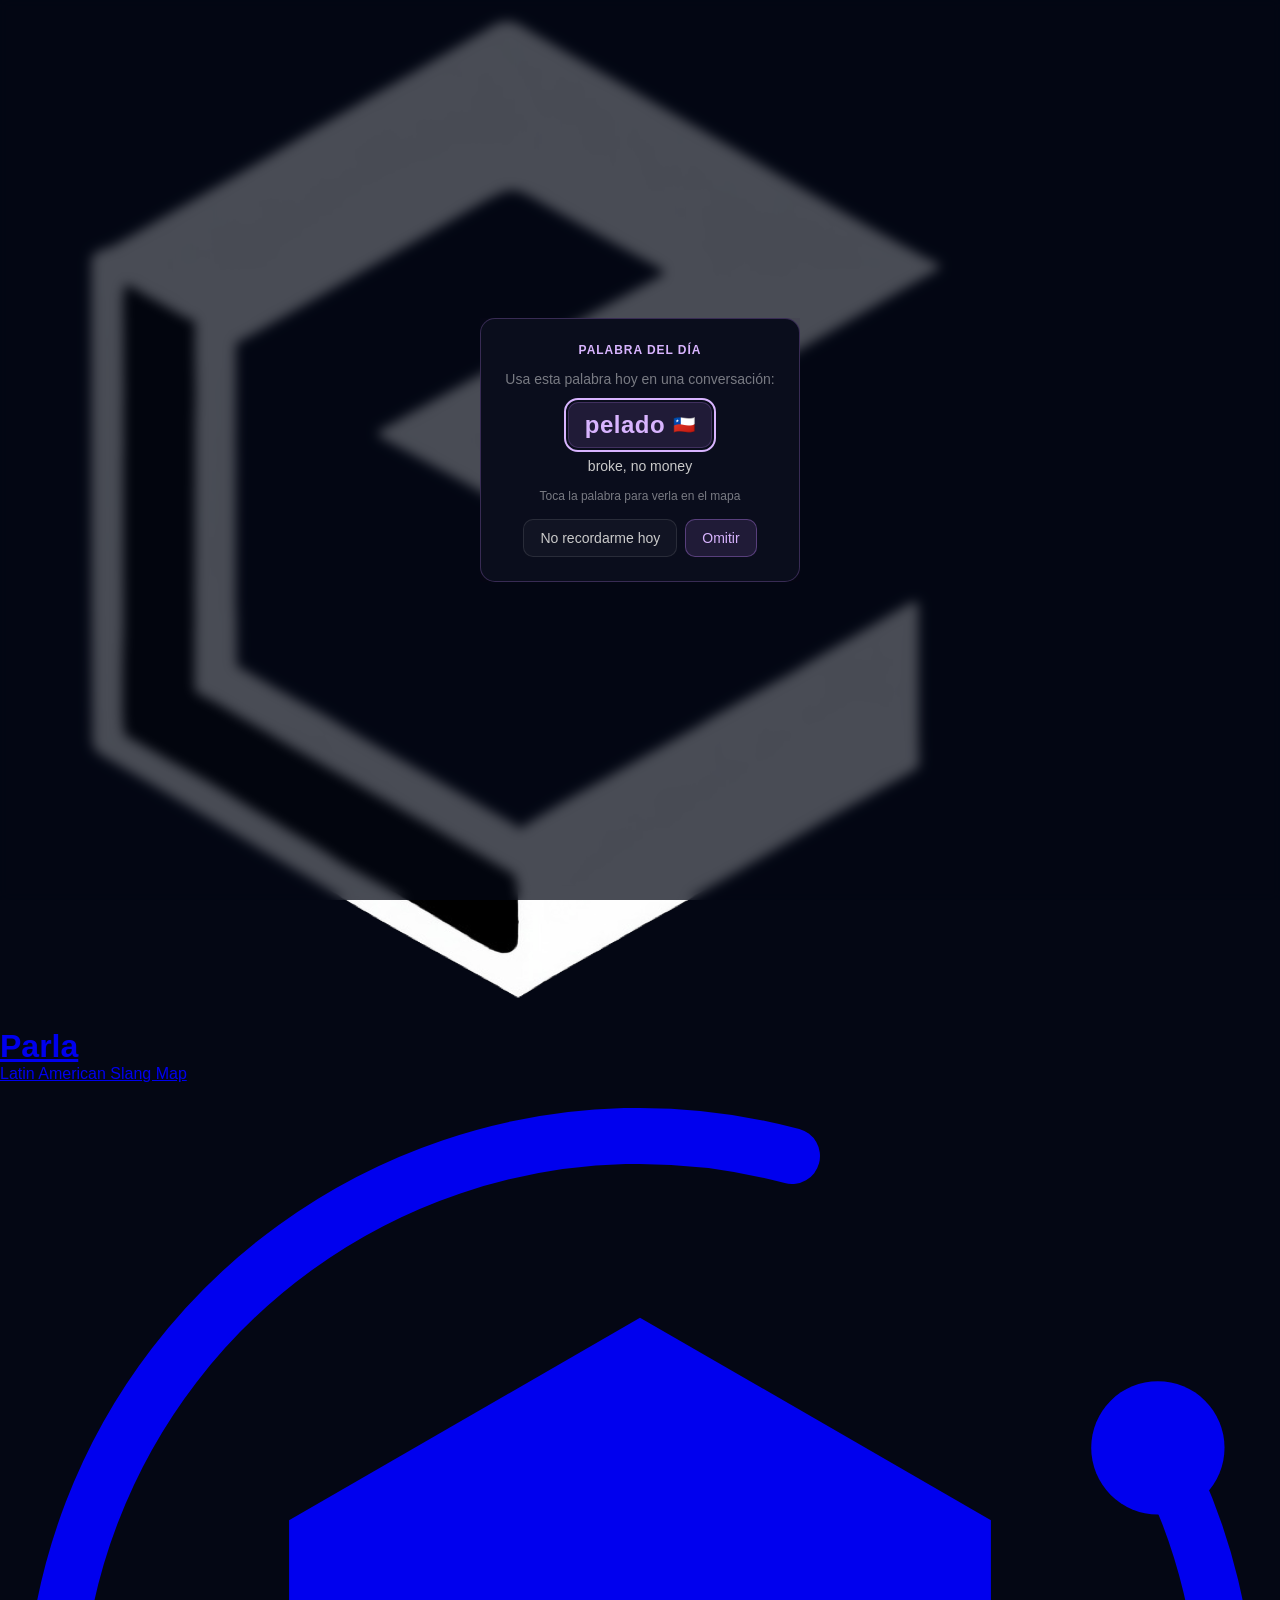
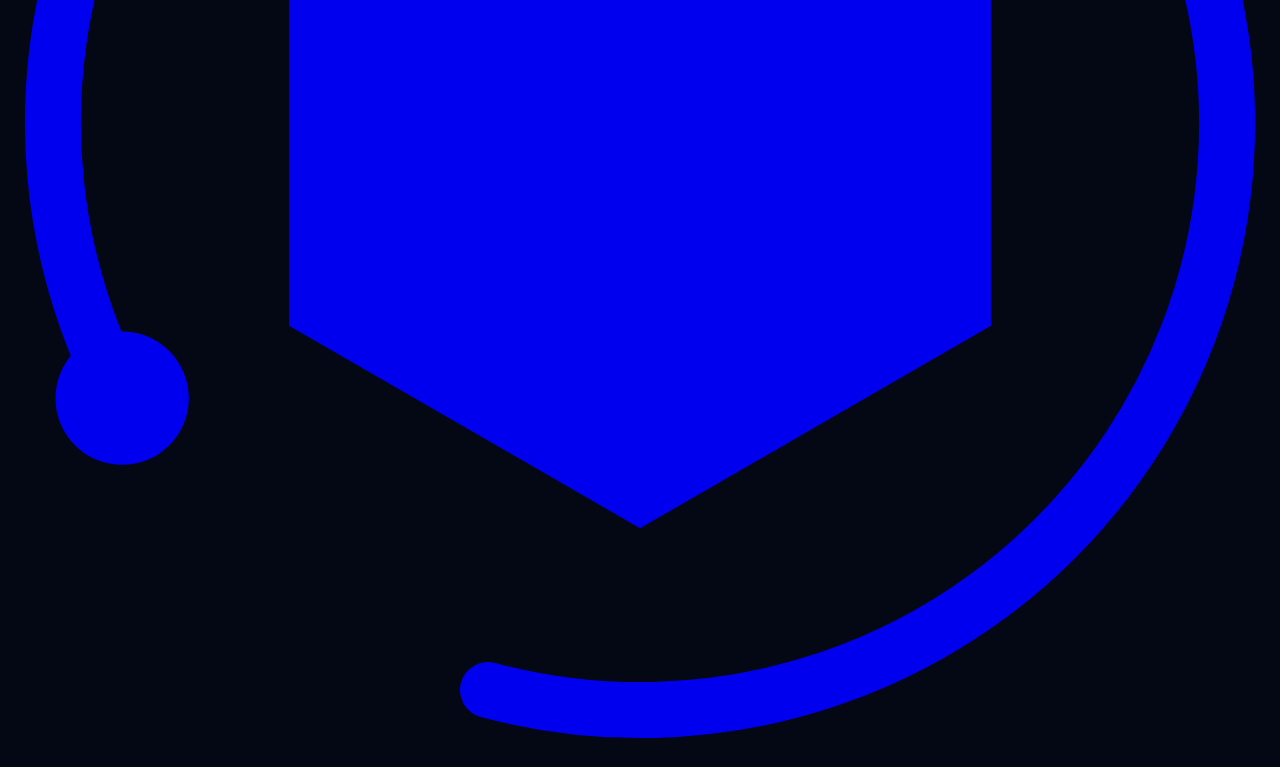
==== commit d6c1bc9c: "chore(csp): Drop meta tags that browsers ignore X-Content-Type-Options and frame-ancestors do nothin" ====
--- a/index.html
+++ b/index.html
@@ -13,9 +13,8 @@
        ignore in a <meta> CSP (it needs a real response header), so it protected
        nothing and logged a console error on every single page load. GitHub Pages
        cannot set headers, so the honest state is not to claim the protection. -->
-  <meta http-equiv="Content-Security-Policy" content="default-src 'self'; base-uri 'self'; form-action 'self'; script-src 'self' 'unsafe-inline' https://esm.sh cdn.jsdelivr.net cdnjs.cloudflare.com https://challenges.cloudflare.com https://gc.zgo.at https://static.cloudflareinsights.com; style-src 'self' 'unsafe-inline' https://fonts.googleapis.com https://cdn.neorgon.org; font-src 'self' https://fonts.gstatic.com; img-src 'self' data: blob: https://*.convex.cloud https://img.clerk.com https://cdn.neorgon.org https://i.ytimg.com https://yt3.ggpht.com https://neorgon.goatcounter.com; connect-src 'self' https://*.convex.cloud https://*.clerk.accounts.dev https://*.accounts.dev https://clerk-telemetry.com https://api.clerk.com https://challenges.cloudflare.com https://*.workers.dev https://neorgon.goatcounter.com https://cloudflareinsights.com; frame-src 'self' https://challenges.cloudflare.com https://*.clerk.accounts.dev https://*.accounts.dev https://www.youtube.com https://www.youtube-nocookie.com; worker-src 'self' blob:">
+  <meta http-equiv="Content-Security-Policy" content="default-src 'self'; base-uri 'self'; form-action 'self'; script-src 'self' 'unsafe-inline' https://esm.sh cdn.jsdelivr.net cdnjs.cloudflare.com https://challenges.cloudflare.com https://gc.zgo.at https://static.cloudflareinsights.com; style-src 'self' 'unsafe-inline' https://fonts.googleapis.com https://cdn.neorgon.org; font-src 'self' https://fonts.gstatic.com; img-src 'self' data: blob: https://*.convex.cloud https://img.clerk.com https://cdn.neorgon.org https://i.ytimg.com https://yt3.ggpht.com https://neorgon.goatcounter.com; connect-src 'self' https://*.convex.cloud https://clerk.neorgon.com https://accounts.neorgon.com https://clerk-telemetry.com https://api.clerk.com https://challenges.cloudflare.com https://*.workers.dev https://neorgon.goatcounter.com https://cloudflareinsights.com; frame-src 'self' https://challenges.cloudflare.com https://clerk.neorgon.com https://accounts.neorgon.com https://www.youtube.com https://www.youtube-nocookie.com; worker-src 'self' blob:">
   <meta name="referrer" content="strict-origin-when-cross-origin">
-  <meta http-equiv="X-Content-Type-Options" content="nosniff">
   <title>Parla | Latin American Slang Map</title>
   <meta name="description" content="Search Latin American slang and see equivalents across 8 countries on an interactive 3D globe. Static JSON API included">
   <meta property="og:title" content="Parla | Latin American Slang Map">
